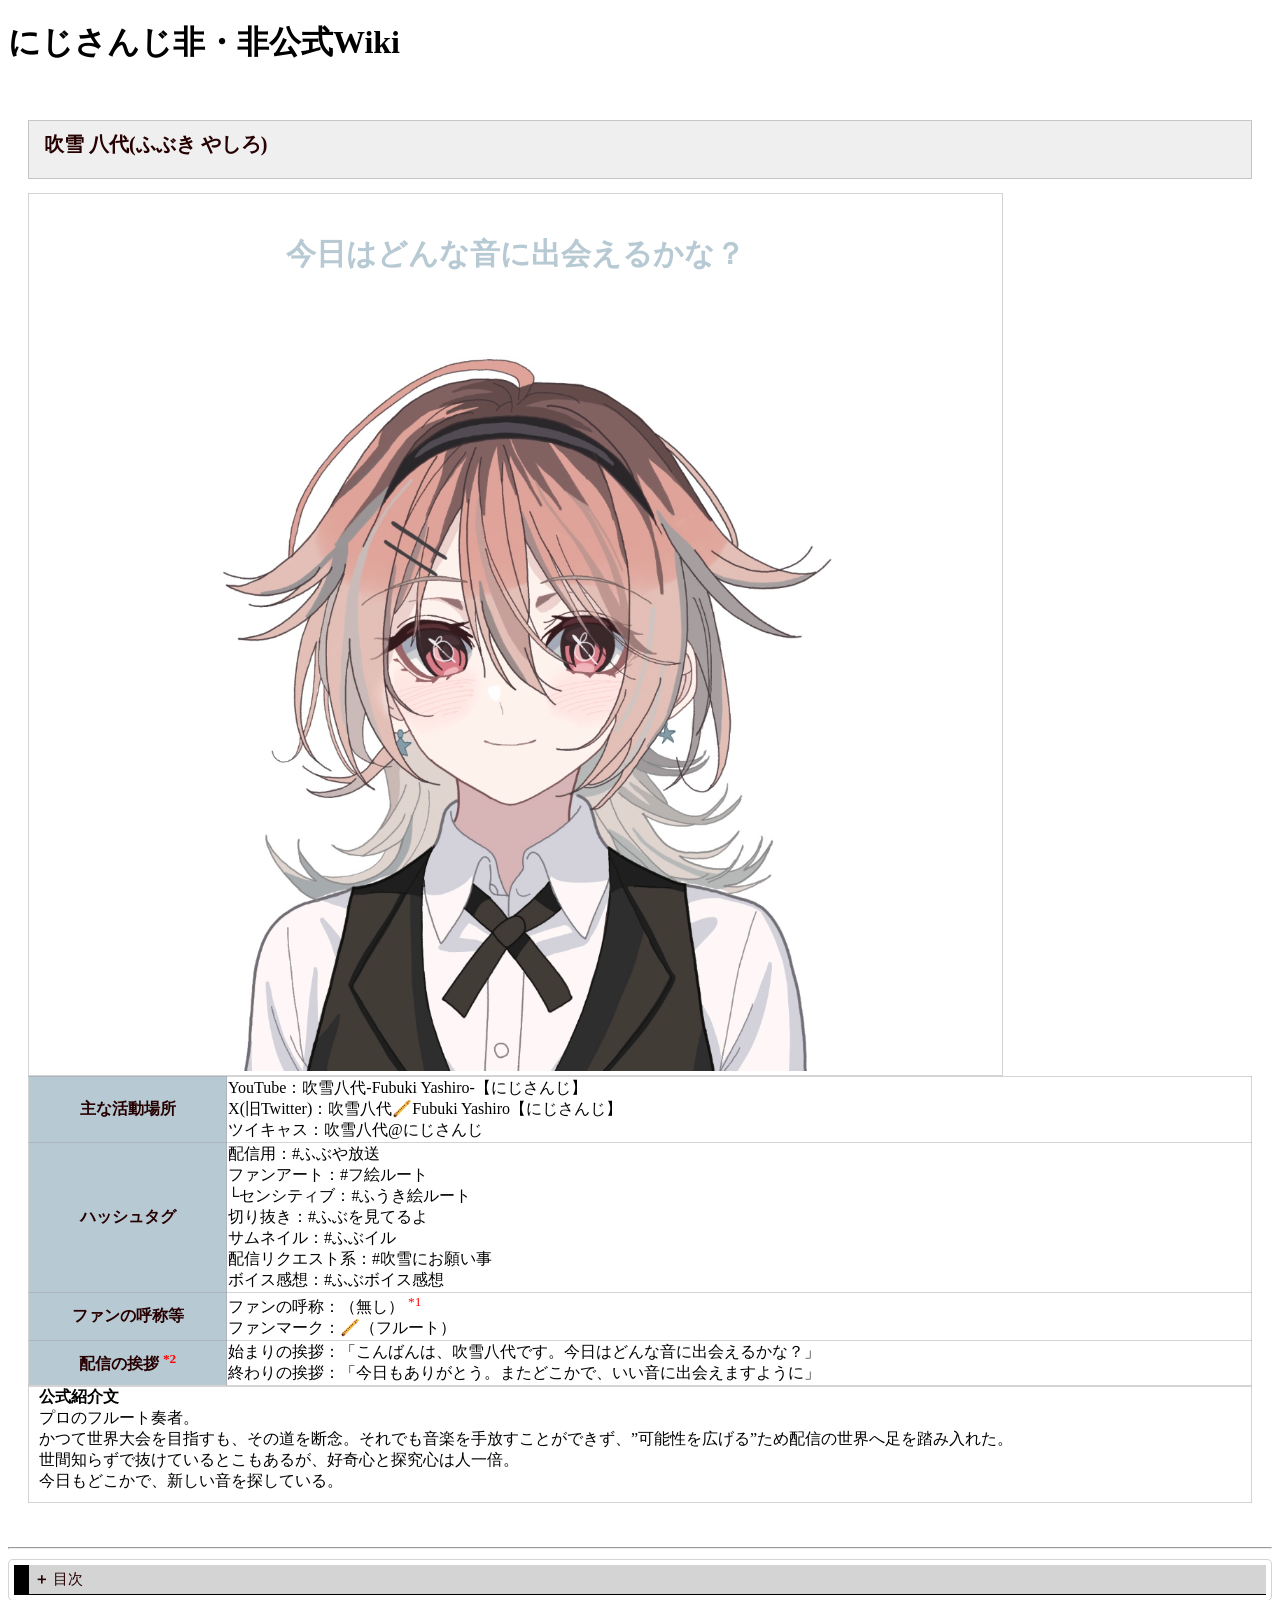
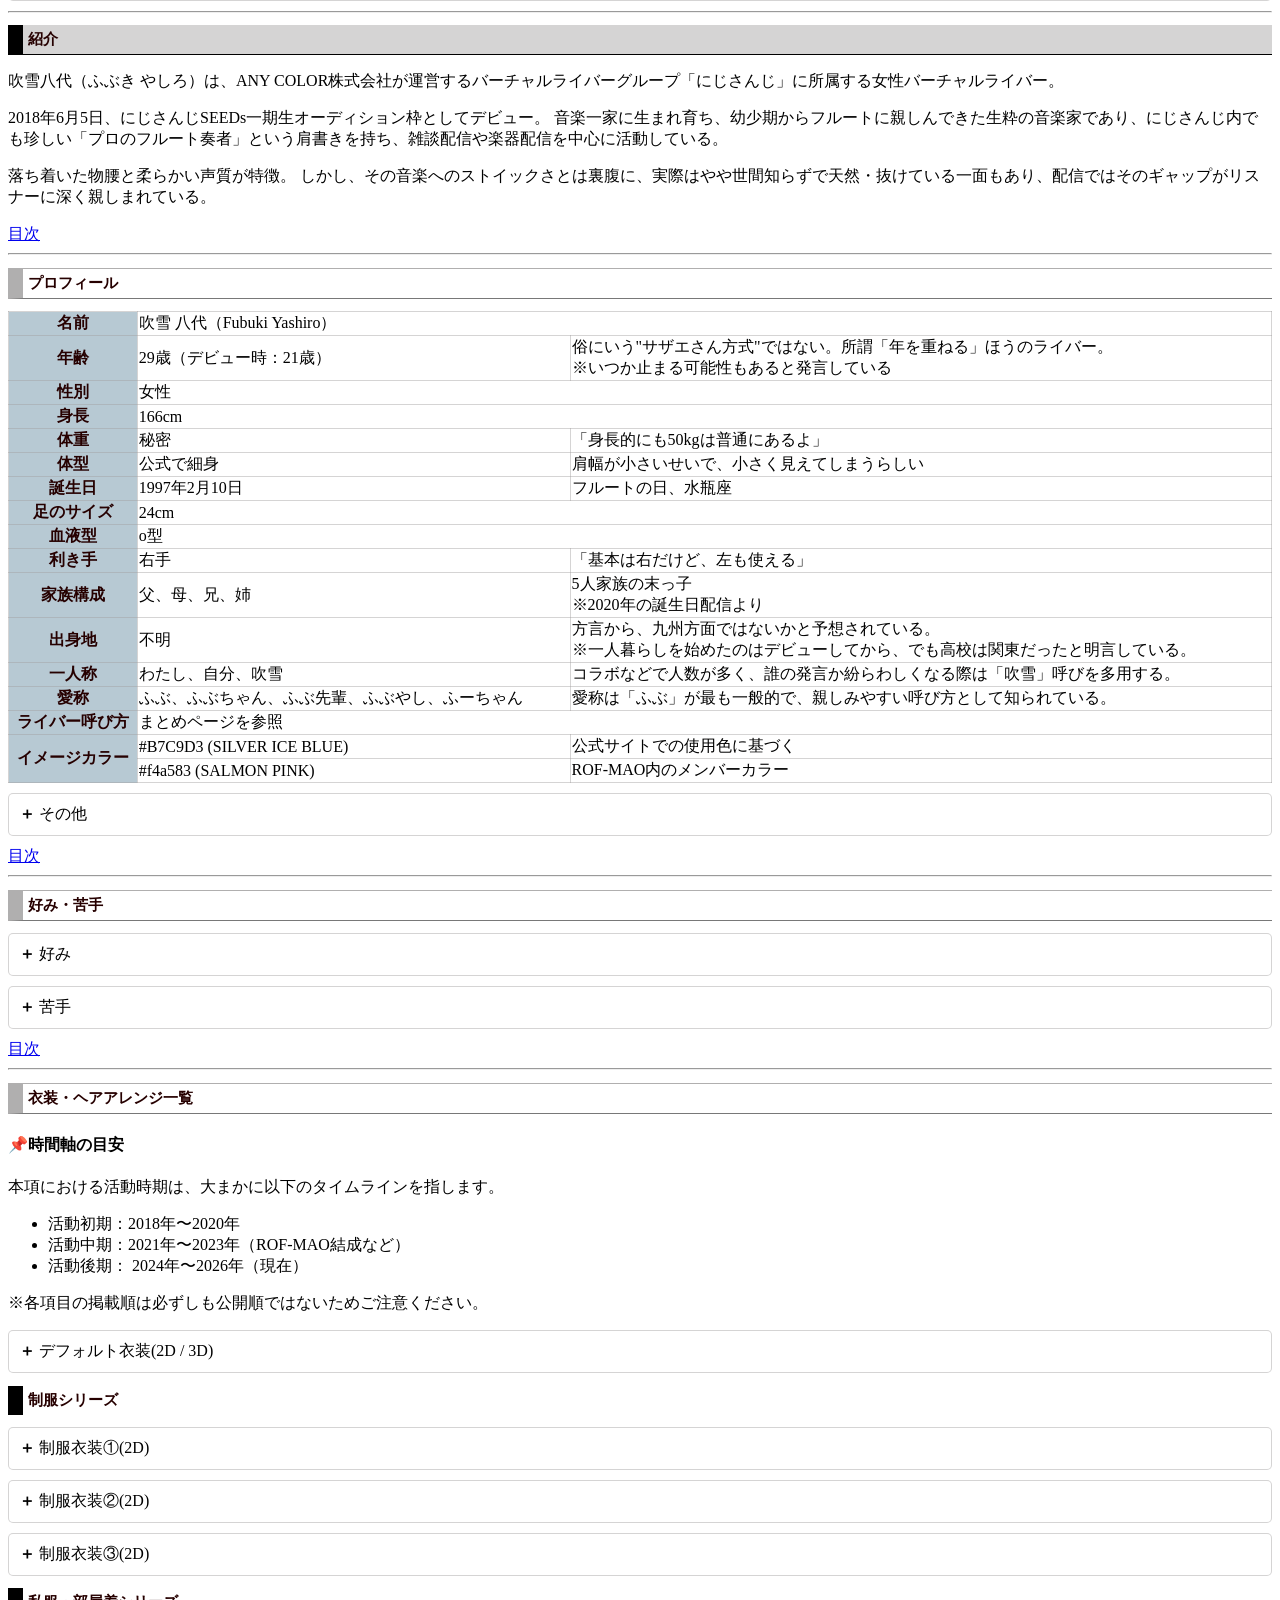
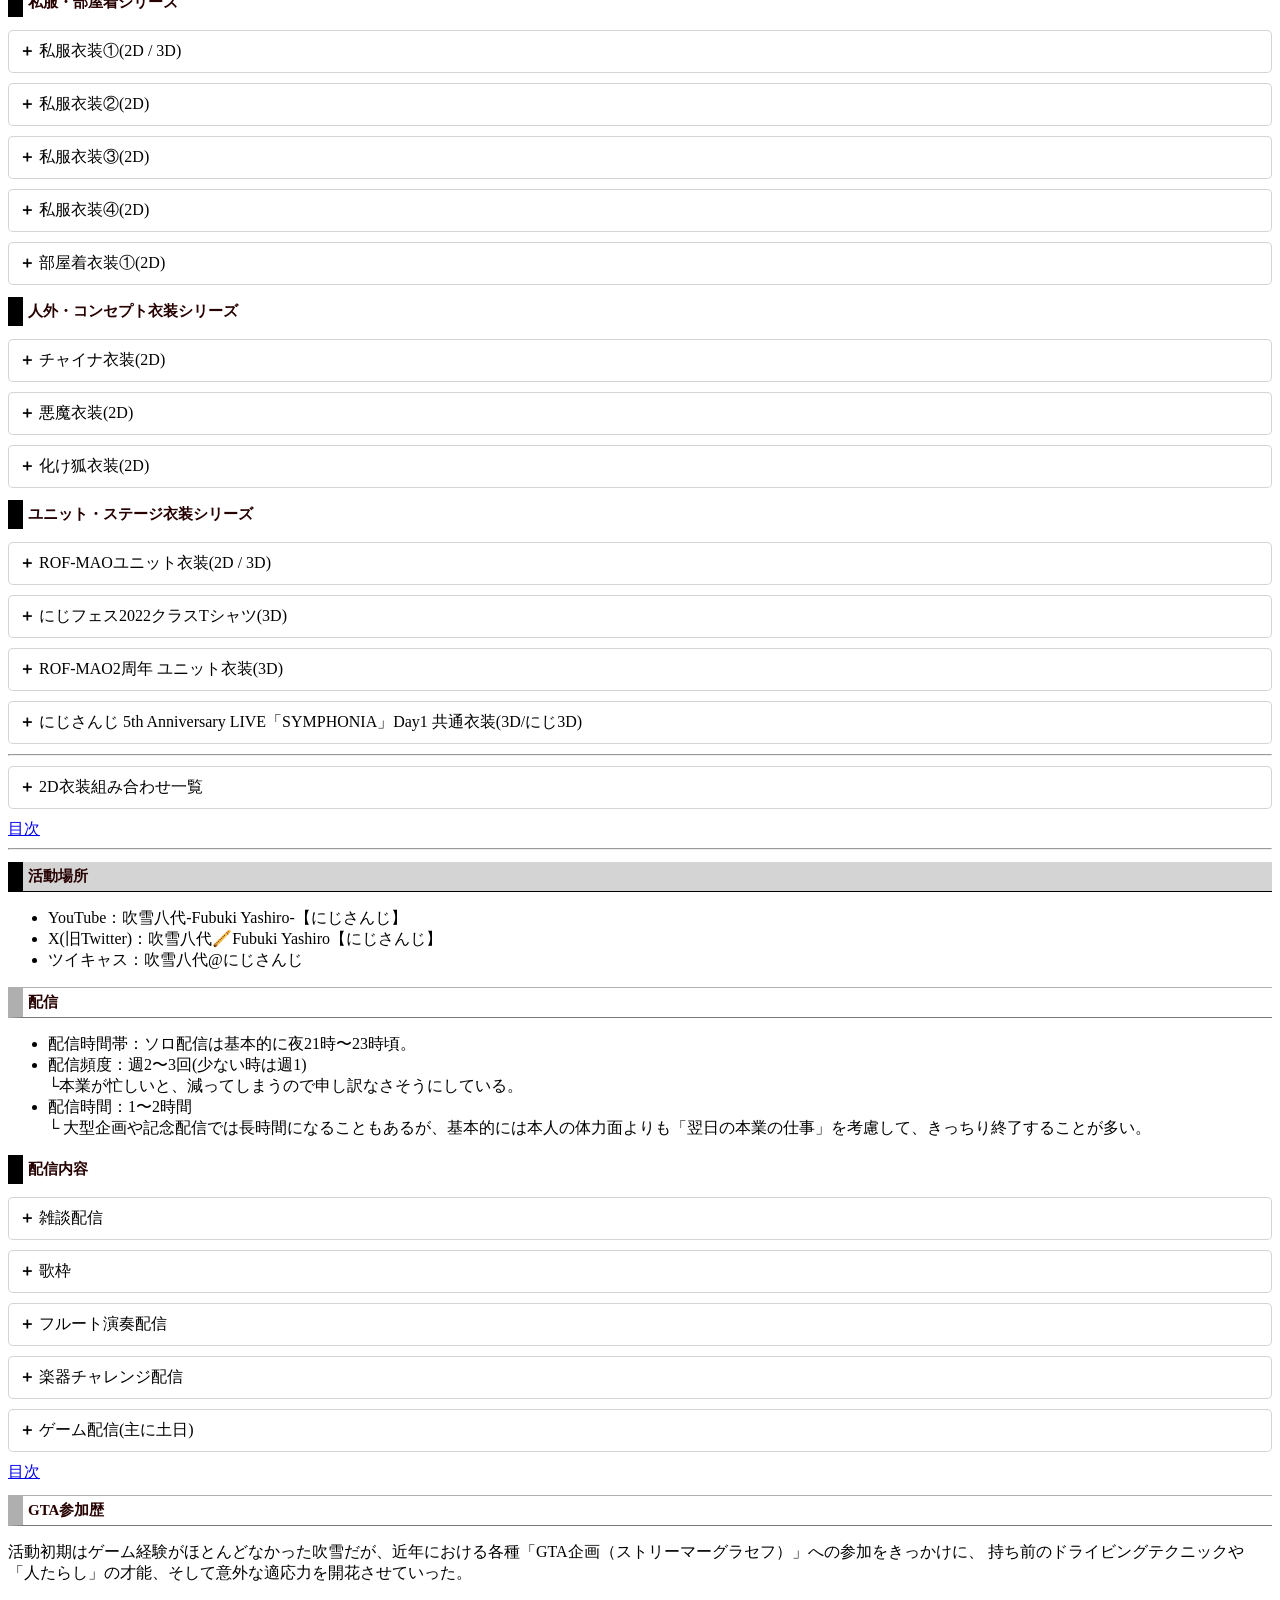
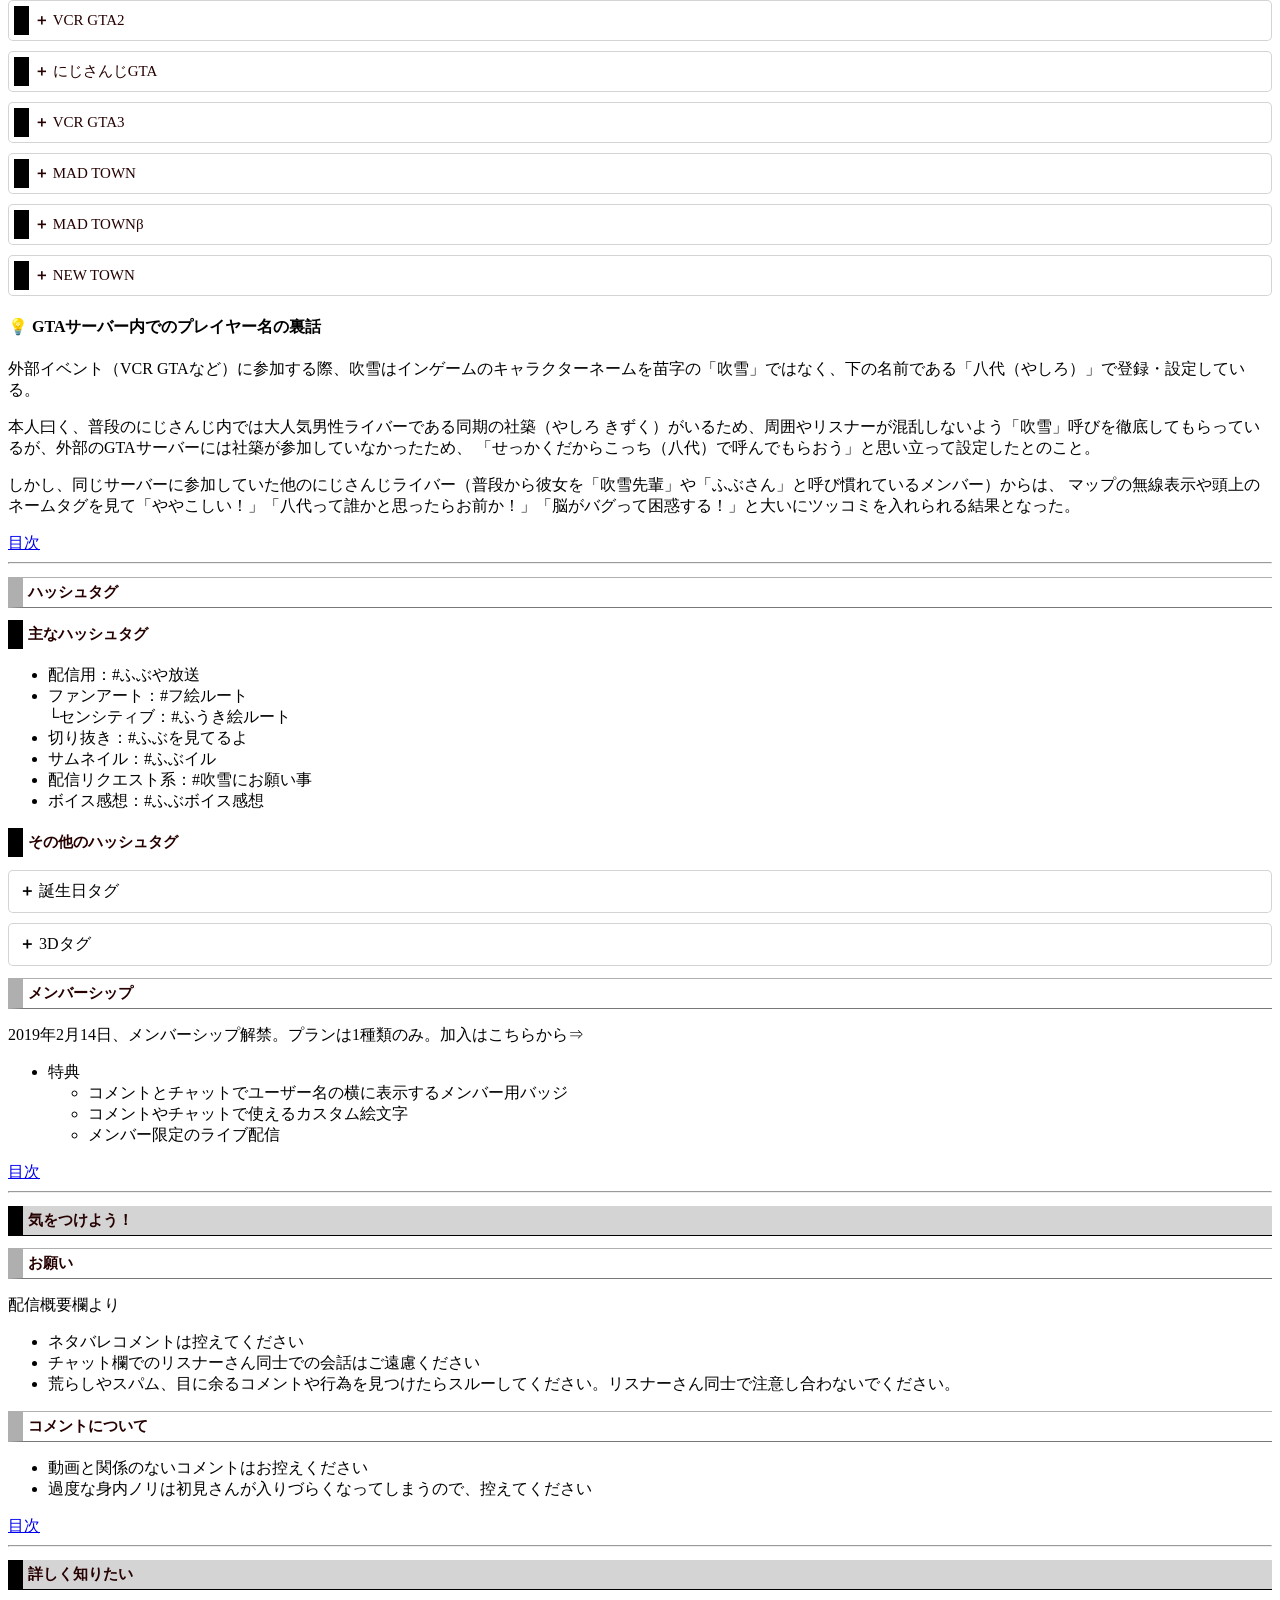
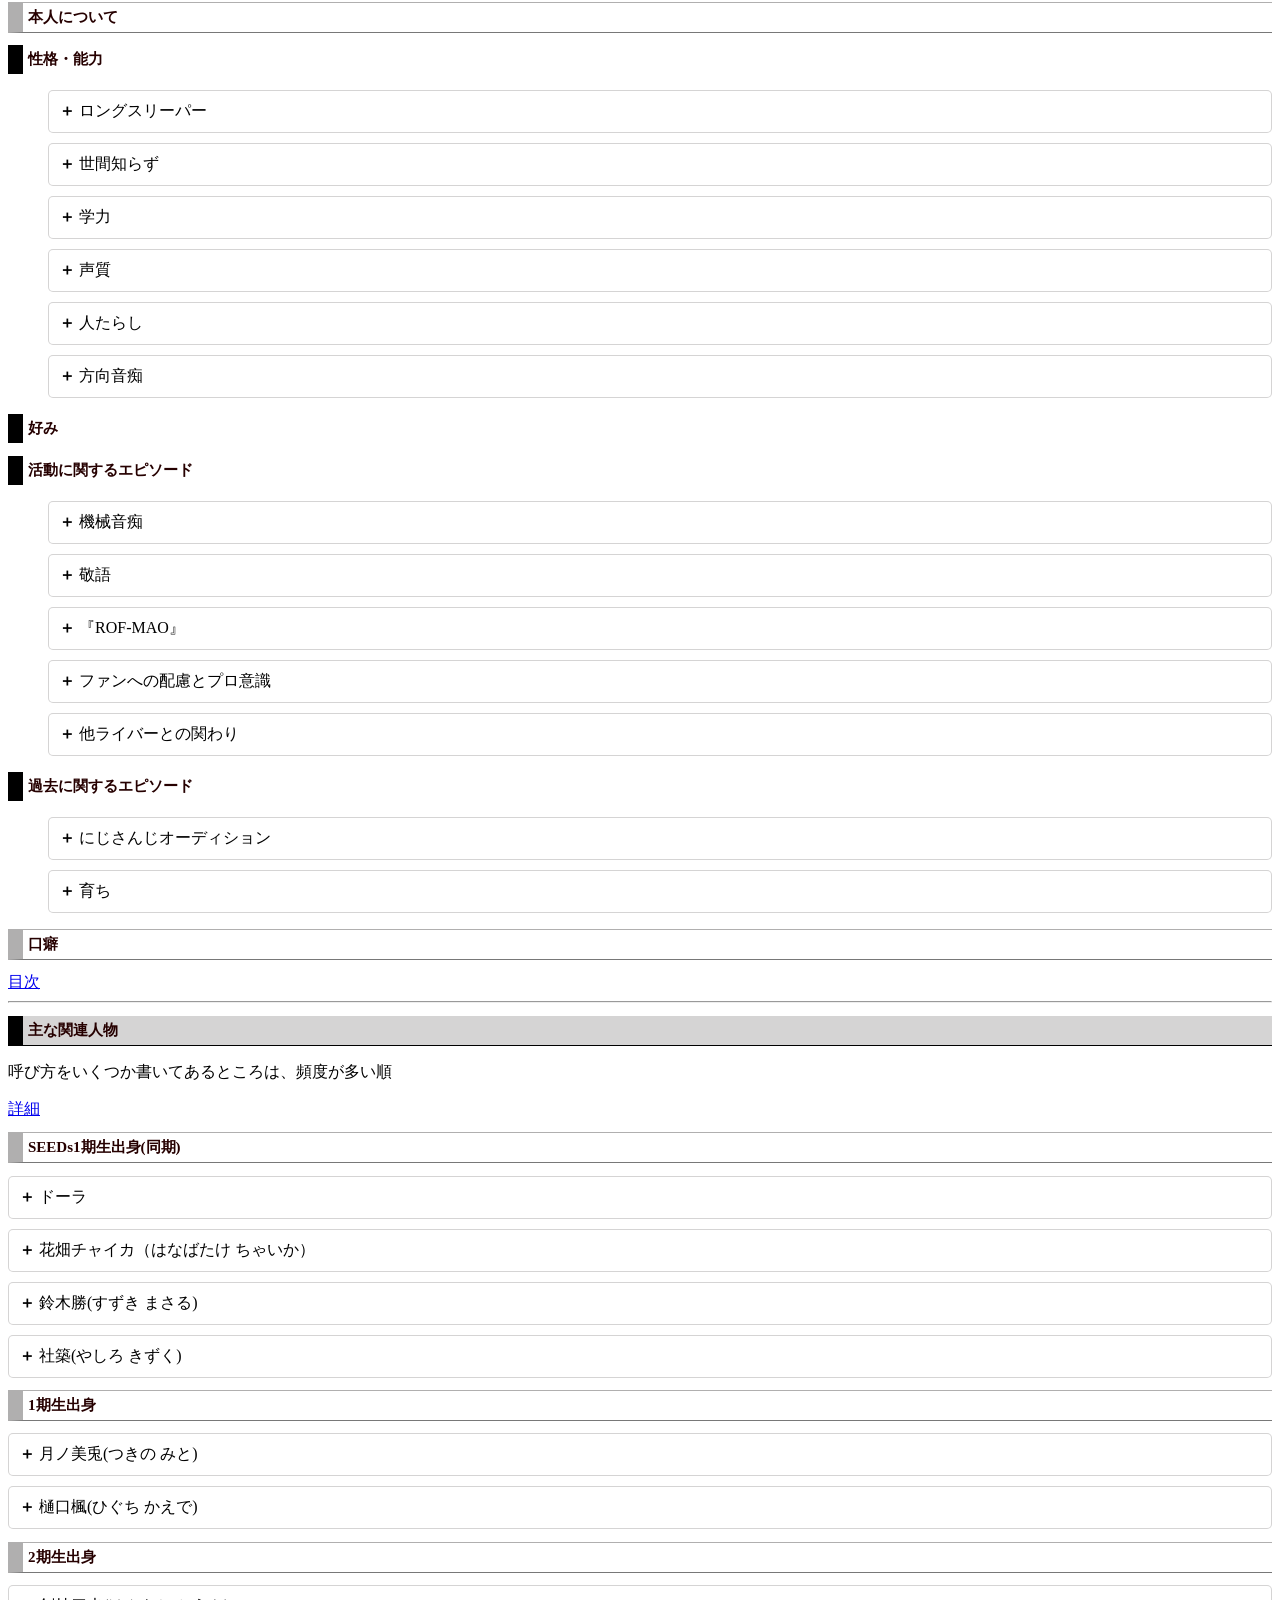
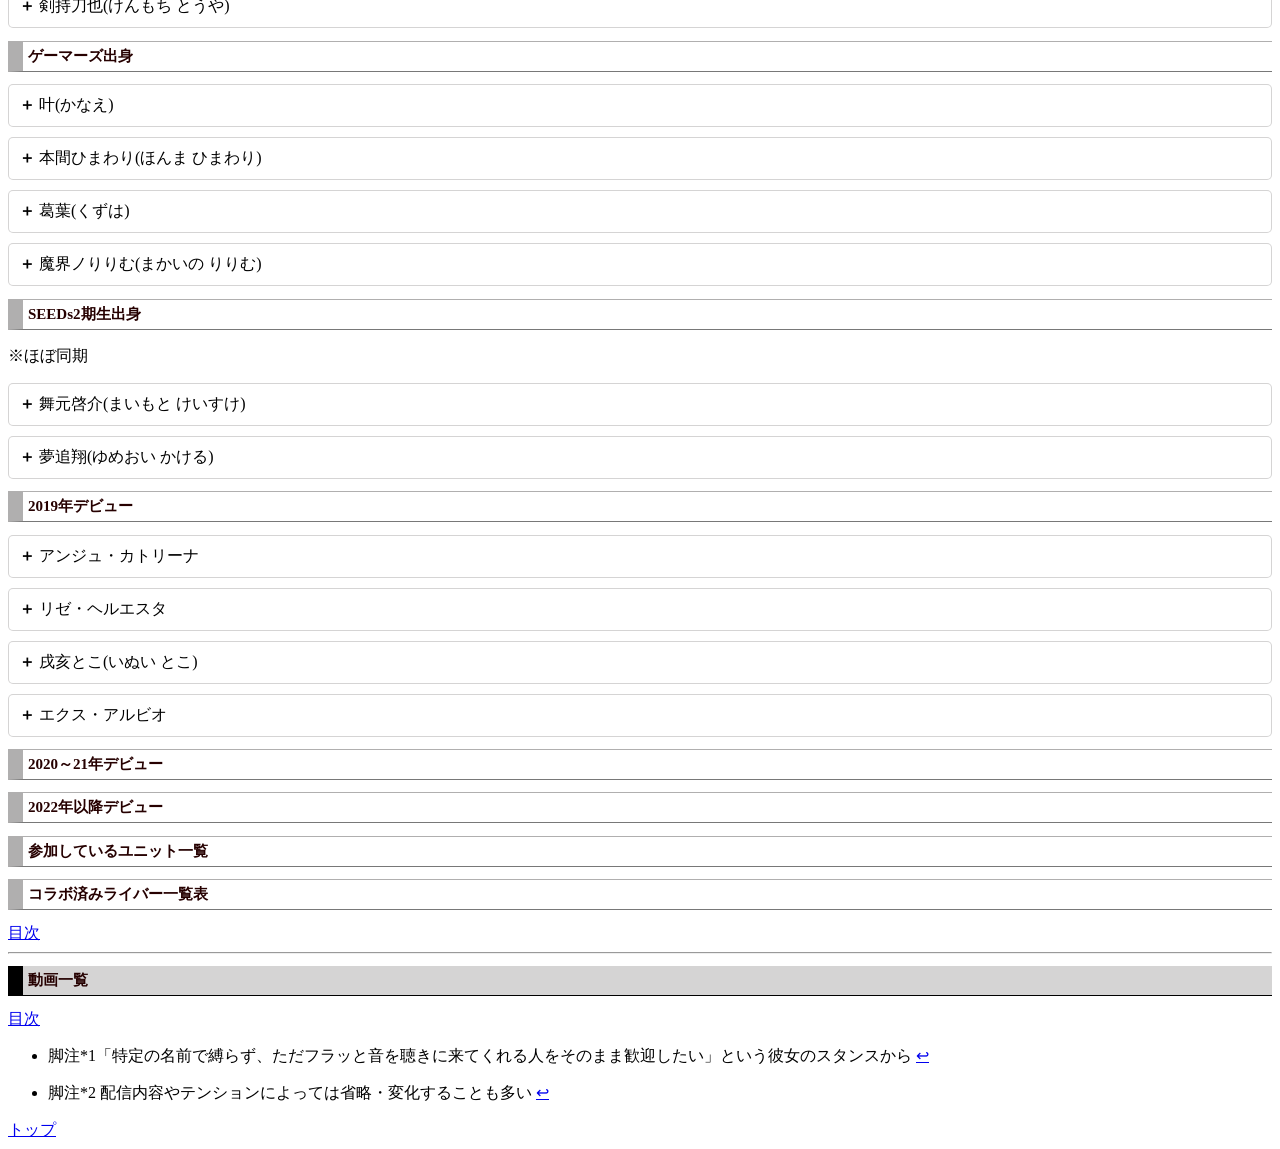
==== index.html @ 1387dc57 "Add files via upload" ====
<!DOCTYPE html>
<html lang="ja">
    <head>
        <meta charset="UTF-8">
        <meta name="viewport" content="width=device-width, initial-scale=1">

        <link rel="stylesheet" type="text/css" href="fubuki.css">

        <link href="https://cdnjs.cloudflare.com/ajax/libs/lightbox2/2.11.3/css/lightbox.min.css" rel="stylesheet">
        <script src="https://cdnjs.cloudflare.com/ajax/libs/lightbox2/2.11.3/js/lightbox.min.js"></script>


        <title>吹雪八代（ふぶきやしろ）-にじさんじ非・非公式Wiki</title>
    
    </head>
    
    <body>

        <div class="header">
            <h1>にじさんじ非・非公式Wiki</h1>
        </div>

    <div class="profile-block">

        <h1 class="laiba-mei">吹雪 八代(ふぶき やしろ)</h1>

    <div class="serifu-block">

        <h3 class="serifu">今日はどんな音に出会えるかな？</h3>
        
        <div class="fubukikao">
            <img src="fubuki.kao.png" alt="吹雪の顔" width="70%">
        </div>

    </div>

        <table class="profile-table">
            <tr>
                <th>主な活動場所</th>
                <td>YouTube：吹雪八代-Fubuki Yashiro-【にじさんじ】
                <br>X(旧Twitter)：吹雪八代🪈Fubuki Yashiro【にじさんじ】
                <br>ツイキャス：吹雪八代@にじさんじ</td>
            </tr>
            <tr>
                <th>ハッシュタグ</th>
                <td>配信用：#ふぶや放送
                    <br>ファンアート：#フ絵ルート
                    <br>└センシティブ：#ふうき絵ルート
                    <br>切り抜き：#ふぶを見てるよ
                    <br>サムネイル：#ふぶイル
                    <br>配信リクエスト系：#吹雪にお願い事
                    <br>ボイス感想：#ふぶボイス感想
                </td>
            </tr>
            <tr>
                <th>ファンの呼称等</th>
                <td>ファンの呼称：（無し）
                    <sup class="footnote" id="fre1">
                        *1
                        <span class="popup">
                            配信内容やテンションによっては省略・変化することも多い
                            <br>
                            <span class="popup-link">
                                <a href="#note1">脚注*1</a>
                            </span>
                        </span>
                    </sup>
                
                    <br>ファンマーク：🪈（フルート）
                </td>
            </tr>
            <tr>
                <th>配信の挨拶 
                     <sup class="footnote" id="fre2">
                        *2
                        <span class="popup">
                            配信内容やテンションによっては省略・変化することも多い
                            <br>
                            <span class="popup-link">
                                <a href="#note2">脚注*2</a>
                            </span>
                        </span>
                    </sup>

                </th>
                <td>始まりの挨拶：「こんばんは、吹雪八代です。今日はどんな音に出会えるかな？」
                <br>終わりの挨拶：「今日もありがとう。またどこかで、いい音に出会えますように」</td>
            </tr>
        </table>
        <p class="syoukai">
            <b>公式紹介文</b>
            <br>プロのフルート奏者。
            <br>かつて世界大会を目指すも、その道を断念。それでも音楽を手放すことができず、”可能性を広げる”ため配信の世界へ足を踏み入れた。
            <br>世間知らずで抜けているとこもあるが、好奇心と探究心は人一倍。
            <br>今日もどこかで、新しい音を探している。
        </p>
    </div>

        <hr>

        <nav>
     
       <details>
        <summary class="title" id="mokuji">目次</summary>

        <ul class="link">
            <li><a href="#title1" >紹介</a></li>

            <ul>
                <li><a href="#titl1" >プロフィール</a></li>
                <li><a href="#titl2" >好み・苦手</a></li>
                <li><a href="#titl3" >衣装・ヘアアレンジ一覧</a></li>
                 <ul>
                    <li><a href="#tit1" >制服シリーズ</a></li>
                    <li><a href="#tit2" >私服・部屋着シリーズ</a></li>
                    <li><a href="#tit3" >人外・コンセプト衣装シリーズ</a></li>
                    <li><a href="#tit4" >ユニット・ステージ衣装シリーズ</a></li>
                 </ul>
             </ul>
            <li><a href="#title2" >活動場所</a></li>
             <ul>
                <li><a href="#titl4" >配信</a></li>
                 <ul>
                    <li><a href="#tit5" >配信内容</a></li>
                 </ul>
                <li><a href="#titl5" >GTA参加歴</a></li>
                 <ul>
                    <li><a href="#tit6" >VCR GTA2</a></li>
                    <li><a href="#tit7" >にじさんじGTA</a></li>
                    <li><a href="#tit8" >VCR GTA3</a></li>
                    <li><a href="#tit9" >MAD TOWN</a></li>
                    <li><a href="#tit10" >MAD TOWNβ</a></li>
                    <li><a href="#tit11" >NEW TOWN</a></li>

                 </ul>
                <li><a href="#titl6" >ハッシュタグ</a></li>
                 <ul>
                    <li><a href="#tit12" >主なハッシュタグ</a></li>
                    <li><a href="#tit13" >その他のハッシュタグ</a></li>

                 </ul>
                <li><a href="#titl7" >メンバーシップ</a></li>
             </ul>
            <li><a href="#title3" >気をつけよう！</a></li>
             <ul>
                <li><a href="#titl8" >お願い</a></li>
                <li><a href="#titl9" >コメントについて</a></li>
             </ul>
            <li><a href="#title4" >詳しく知りたい</a></li>
             <ul>
                <li><a href="#titl10" >本人について</a></li>
                 <ul>
                    <li><a href="#tit14" >性格</a></li>
                    <li><a href="#tit15" >好み</a></li>
                    <li><a href="#tit16" >活動に関するエピソード</a></li>
                    <li><a href="#tit17" >過去に関するエピソード</a></li>
                 </ul>

                <li><a href="#titl11" >口癖</a></li>
             </ul>
            <li><a href="#title5" >主な関連人物</a></li>
                <ul>
                    <li><a href="#titl12" >SEEDs1期生出身(同期)</a></li>
                    <li><a href="#titl13" >1期生出身</a></li>
                    <li><a href="#titl14" >2期生出身</a></li>
                    <li><a href="#titl15" >ゲーマーズ出身</a></li>
                    <li><a href="#titl16" >SEEDs2期生出身</a></li>
                    <li><a href="#titl17" >2019年デビュー</a></li>
                    <li><a href="#titl18" >2020～21年デビュー</a></li>
                    <li><a href="#titl19" >2022年以降デビュー</a></li>
                    <li><a href="#titl20" >参加しているユニット一覧</a></li>
                    <li><a href="#titl21" >コラボ済みライバー一覧表</a></li>
                </ul>

            <li><a href="#title6" >動画一覧</a></li>

        </ul>
        </details>
        </nav>
        
        <hr>

        <div id="title1"></div>
        <h2 class="title">紹介</h2>

        <p>吹雪八代（ふぶき やしろ）は、ANY COLOR株式会社が運営するバーチャルライバーグループ「にじさんじ」に所属する女性バーチャルライバー。</p>
            
            <p>2018年6月5日、にじさんじSEEDs一期生オーディション枠としてデビュー。
            音楽一家に生まれ育ち、幼少期からフルートに親しんできた生粋の音楽家であり、にじさんじ内でも珍しい「プロのフルート奏者」という肩書きを持ち、雑談配信や楽器配信を中心に活動している。

        <p>落ち着いた物腰と柔らかい声質が特徴。
            しかし、その音楽へのストイックさとは裏腹に、実際はやや世間知らずで天然・抜けている一面もあり、配信ではそのギャップがリスナーに深く親しまれている。
        </p>

        <a href="#mokuji">目次</a>

        <hr>

        <div id="titl1"></div><div href="#2"></div>
        <h2 class="titl">プロフィール</h2>

        <table class="profile-table" border="1">

                <th>名前</th>
                <td colspan="2">吹雪 八代（Fubuki Yashiro）</td>
            </tr>
            <tr>
                <th>年齢</th>
                <td>29歳（デビュー時：21歳）</td>
                <td>俗にいう"サザエさん方式"ではない。所謂「年を重ねる」ほうのライバー。
                    <br>※いつか止まる可能性もあると発言している</td>
            </tr>
            <tr>
                <th>性別</th>
                <td colspan="2">女性</td>
            </tr>
            <tr>
                <th>身長</th>
                <td colspan="2">166cm</td>
            </tr>
            <tr>
                <th>体重</th>
                <td>秘密</td>
                <td>「身長的にも50kgは普通にあるよ」</td>
            </tr>
            <tr>
                <th>体型</th>
                <td>公式で細身</td>
                <td>肩幅が小さいせいで、小さく見えてしまうらしい</td>
            </tr>
            <tr>
                <th>誕生日</th>
                <td>1997年2月10日</td>
                <td>フルートの日、水瓶座</td>
            </tr>
            <tr>
                <th>足のサイズ</th>
                <td colspan="2">24cm</td>
            </tr>
            <tr>
                <th>血液型</th>
                <td colspan="2">o型</td>
            </tr>
            <tr>
                <th>利き手</th>
                <td>右手</td>
                <td>「基本は右だけど、左も使える」</td>
            </tr>
            <tr>
                <th>家族構成</th>
                <td>父、母、兄、姉</td>
                <td>5人家族の末っ子
                    <br>※2020年の誕生日配信より
                </td>
            </tr>
            <tr>
                <th>出身地</th>
                <td>不明</td>
                <td>方言から、九州方面ではないかと予想されている。
                    <br>※一人暮らしを始めたのはデビューしてから、でも高校は関東だったと明言している。
                </td>
            </tr>
            <tr>
                <th>一人称</th>
                <td>わたし、自分、吹雪</td>
                <td>コラボなどで人数が多く、誰の発言か紛らわしくなる際は「吹雪」呼びを多用する。
                </td>
            </tr>
            <tr>
                <th>愛称</th>
                <td>ふぶ、ふぶちゃん、ふぶ先輩、ふぶやし、ふーちゃん</td>
                <td>愛称は「ふぶ」が最も一般的で、親しみやすい呼び方として知られている。
                </td>
            </tr>
             <tr>
                <th>ライバー呼び方</th>
                <td colspan="2">まとめページを参照</td>
            </tr>
            <tr>
                <th rowspan="2">イメージカラー</th>
                <td>#B7C9D3 (SILVER ICE BLUE)</td>
                <td>公式サイトでの使用色に基づく</td>
             </tr>

                <td>#f4a583 (SALMON PINK)</td>
                <td>ROF-MAO内のメンバーカラー</td>
            </tr>
        </table>


        <details>
            <summary>その他</summary>

        <table class="profile-table"border="1">
             <tr>
                <th>趣味</th>
                <td colspan="2">楽器演奏、睡眠、作曲、読書</td>
             </tr>
             <tr>
                <th>特技</th>
                <td colspan="2">耳コピ即興演奏、長時間睡眠、英会話</td>
             </tr>
             <tr>
                <th>資格</th>
                <td>英検1級、漢検2級、数検2級</td>
                <td>「TOEICの点数、忘れちゃったw」</td>
             </tr>
             <tr>
                <th>弾ける楽器</th>
                <td>フルート、ピアノ、ハーモニカ、バイオリン、リコーダー、ドラム</td>
                <td>「大概の楽器は試したことあるよ」</td>
             </tr>
            <tr>
                <th>MBTI診断</th>
                <td>ENFJ-T (主人公）</td>
                <td>「なんかカッコいいね、主人公って」</td>
            </tr>
            <tr>
                <th>Love Type 16</th>
                <td>FCPE-N-I (自立系 忠犬ハチ公）</td>
                <td>「ワンちゃん！？ワンちゃんなんだ、わたしって...</td>
            </tr>
        </table>

        </details>
        <a href="#mokuji">目次</a>

        <hr>

        <div id="titl2"></div>
        <h2 class="titl">好み・苦手</h2>
        
        <details>
            <summary>好み</summary>

        <table class="profile-table"border="1">
            <tr>
                <th>色</th>
                <td>青緑系、エメラルドグリーン</td>
                <td>「淡い色は何でも好きかも」</td>
            </tr>
            <tr>
                <th>音楽</th>
                <td>K-POP、J-POP、邦ロック、邦楽、ボーカロイド など
                    <br>歌うのも好き</td>
                <td>「音楽は幅広いジャンルが好き」</td>
            </tr>
            <tr>
                <th>ゲーム</th>
                <td colspan="2">アソビ大全、テトリス、ぷよぷよなど</td>
            </tr>
            <tr>
                <th>アニメ</th>
                <td colspan="2">ONE PIECE</td>
            </tr>
            <tr>
                <th>漫画</th>
                <td>ジャンプ漫画全般、名探偵コナン</td>
                <td>「大概は薦められたら、何でも読むよ～」</td>
            </tr>
            <tr>
                <th>映画</th>
                <td colspan="2">Harry Potterシリーズ、名探偵コナン、ディズニー作品</td>
            </tr>
            <tr>
                <th>食べ物</th>
                <td colspan="2">和食</td>
            </tr>
            <tr>
                <th>飲み物</th>
                <td colspan="2">珈琲、紅茶、水、日本酒、ワイン</td>
            </tr>
            <tr>
                <th>もの</th>
                <td colspan="2">楽器、本、ジェットコースター、可愛いもの</td>
            </tr>
            <tr>
                <th>動物</th>
                <td colspan="2">ヤギ、犬、猫</td>
            </tr>
            <tr>
                <th>キャラクター</th>
                <td>リーマス・ルーピン（HarryPotter)、ブルマ（ドラゴンボール）、ポムポムプリン（サンリオ）</td>
                <td>好きなキャラに傾向はあまりないらしい</td>
            </tr>
        </table>

        </details>
        
        <details>
            <summary>苦手</summary>

        <table class="profile-table" border="1">
            <tr>
                <th>苦手な食べ物</th>
                <td>赤飯</td>
                <td>「ちょっとね...豆がさ...」</td>
            </tr>
             <tr>
                <th>苦手な飲み物</th>
                <td colspan="2">炭酸飲料</td>
            </tr>
            <tr>
                <th>苦手なもの</th>
                <td>狭いところ、ジャンプスケア</td>
                <td>「心臓に悪いからやめて」</td>
            </tr>
        </table>
        
        </details>

        <a href="#mokuji">目次</a>

        <hr>

        <div id="titl3"></div>
        <h2 class="titl">衣装・ヘアアレンジ一覧</h2>
        
        <h4>📌時間軸の目安</h4>
        
        <p>本項における活動時期は、大まかに以下のタイムラインを指します。</p>

        <ul>
            <li>活動初期：2018年〜2020年</li>
            <li>活動中期：2021年〜2023年（ROF-MAO結成など）</li>
            <li>活動後期： 2024年〜2026年（現在）</li>
        </ul>
        
        <p>※各項目の掲載順は必ずしも公開順ではないためご注意ください。</p>
        
        <details>
            <summary>デフォルト衣装(2D / 3D)</summary>
            
            <p>お披露目：2018/06/05（デビュー時）</p>
                    <a href="deforuto1.png" data-lightbox="fubuki">
                        <img src="deforuto1.png" class="thumb">
                    </a>
                    <p>白のYシャツ、黒のベスト、黒のリボンタイ、黒のスラックス、黒のショートブーツ。
                        <br>髪型：【1. デフォルトウルフヘア（カチューシャ・ピン付き）】
                        <br>オプション：赤茶色ベルトの腕時計、水色の星型ピアス   
                    </p>
        </details>
        
        <div id="tit1"></div>
        <h2 class="tit">制服シリーズ</h2>

        <details>
            <summary>制服衣装①(2D)</summary>
            
            <p>お披露目：活動初期</p>
                    <a href="seihuku1.png" data-lightbox="fubuki">
                        <img src="seihuku1.png" class="thumb">
                    </a>
                    <a href="seihuku1megane.png" data-lightbox="fubuki">
                        <img src="seihuku1megane.png" class="thumb">
                    </a>
                    <a href="seihuku1sabun.png" data-lightbox="fubuki">
                        <img src="seihuku1sabun.png" class="thumb">
                    </a>
                    <h4>最初の制服衣装</h4>
                    <p>黒のシャツ、淡い水色のループタイ、ライトグレーのVネックセーター(着脱可)、赤みのあるベージュのジャケット(着脱可)、
                        黒のプリーツスカート、黒のハイソックス、ブラウンのローファー。
                        <br>髪型：【2. ナチュラル前髪分け】
                        <br>オプション：水色のドロップ型ピアス、黒縁メガネ(着脱可)、水色のマフラー(着脱可)。
                    </p>
        </details>

         <details>
            <summary>制服衣装②(2D)</summary>
            
            <p>お披露目：活動中期</p>
                    <a href="seihuku2.png" data-lightbox="fubuki">
                        <img src="seihuku2.png" class="thumb">
                    </a>
                    <a href="seihuku2gantai.png" data-lightbox="fubuki">
                        <img src="seihuku2gantai.png" class="thumb">
                    </a>
                    <h4>歌ってみた動画からの逆輸入衣装</h4>
                    <p>ダークグレーのセーラー服、金色がかった黄色）の大きなスカーフリボン
                        <br>髪型：【2. ナチュラル前髪分け】
                        <br>オプション：水色のドロップ型ピアス、太めの黒いレザーチョーカー、左目に細い紐で固定された黒い医療用風の眼帯(着脱可)
                    </p>
         </details>

         <details>
            <summary>制服衣装③(2D)</summary>
            
            <p>お披露目：活動中期</p>
                    <a href="seihuku3.png" data-lightbox="fubuki">
                        <img src="seihuku3.png" class="thumb">
                    </a>
                
                    <h4>制服シリーズ第三弾</h4>
                    <p> 白のYシャツ（着崩しスタイル）、イエローのネクタイ、オレンジがかったブラウン色のパーカー、
                        制服①から共通する黒のプリーツスカート、黒のハイソックス、ブラウンのローファー。
                        <br>髪型：【1の後ろ髪、2. ナチュラル前髪分け】
                        <br>オプション：水色のドロップ型ピアス、制服②と同じ太めの黒いレザーチョーカー
                    </p>
         </details>

         <div id="tit2"></div>
        <h2 class="tit">私服・部屋着シリーズ</h2>

       <details>
            <summary>私服衣装①(2D / 3D)</summary>
            
            <p>お披露目：活動初期</p>
                    <a href="shihuku1.png" data-lightbox="fubuki">
                        <img src="shihuku1.png" class="thumb">
                    </a>
                    <a href="shihuku1megane.png" data-lightbox="fubuki">
                        <img src="shihuku1megane.png" class="thumb">
                    </a>

                    <h4>初の本格的な私服衣装</h4>
                    <p>グレーのオフショルダーニット、ダークグレーのタイトなハイネックインナー、黒のスラックス、黒のショートブーツ。
                        <br>髪型：【1. デフォルトウルフヘア（カチューシャ・ピン付き）】
                        <br>オプション：赤茶色ベルトの腕時計、水色の星型ピアス、黒縁メガネ(着脱可)
                    </p>
        </details>

        <details>
            <summary>私服衣装②(2D)</summary>
            
            <p>お披露目：活動中期</p>
                    <a href="shihuku2.png" data-lightbox="fubuki">
                        <img src="shihuku2.png" class="thumb">
                    </a>
                  
                    <p>ミントブルーのタートルネックニット。
                        <br>髪型：【2. ナチュラル前髪分け】
                        <br>オプション：水色のドロップ型ピアス、黒縁メガネ(着脱可)
                    </p>
        </details>
        
        <details>
            <summary>私服衣装③(2D)</summary>
            
            <p>お披露目：活動中期</p>
                    <a href="shihuku3.png" data-lightbox="fubuki">
                        <img src="shihuku3.png" class="thumb">
                    </a>
                    <a href="shihuku3sabun.png" data-lightbox="fubuki">
                        <img src="shihuku3sabun.png" class="thumb">
                    </a>
                
                    <h4>コンクールなどでも着る</h4>
                    <p>ダークチャコールのミディ丈ワンピース、ボルドーの細いリボンタイ(着脱可)、黒のストッキング、アンティークゴールドの金具とリボンがあしらわれたヒールのある黒のショートブーツ。
                        <br>髪型：【3. 前髪編み込み】
                        <br>オプション：エメラルドグリーン菱形宝石があしらわれたブローチ、ウエストの左側に金色の細いチェーン、赤のタッセルがついたキークリップ装飾、水色のドロップ型ピアス
                    </p>
        </details>

        <details>
            <summary>私服衣装④(2D)</summary>
            
            <p>お披露目：活動後期</p>
                    <a href="shihuku4.png" data-lightbox="fubuki">
                        <img src="shihuku4.png" class="thumb">
                    </a>
                
                    <h4>フェミニンな衣装</h4>
                    <p>白を基調とし、襟元や肩口にフリルがあしらわれたフェミニンなシフォンブラウス、チャコールのベアトップを重ね着。
                        <br>髪型：【4. 三つ編みサイドおさげ】
                        <br>オプション：水色のドロップ型ピアス
                    </p>
        </details>

        <details>
            <summary>部屋着衣装①(2D)</summary>
            
            <p>お披露目：活動中期</p>
                    <a href="heyagi1.png" data-lightbox="fubuki">
                        <img src="heyagi1.png" class="thumb">
                    </a>
                
                    <h4>ダル着</h4>
                    <p>ダークグレーのスウェット生地に、イエローオレンジの差し色が映える、大きめサイズのフード付きプルオーバーパーカー。 
                        <br>髪型：【6. サイドポニーテール】
                        <br>オプション：水色のドロップ型ピアス
                    </p>
        </details>

        <div id="tit3"></div>
        <h2 class="tit">人外・コンセプト衣装シリーズ</h2>

        <details>
            <summary>チャイナ衣装(2D)</summary>
            
            <p>お披露目：活動中期</p>
                    <a href="chaina1.png" data-lightbox="fubuki">
                        <img src="chaina1.png" class="thumb">
                    </a>
                
                    <h4>チャイナモチーフ衣装</h4>
                    <p>朱赤と黒のツートンカラーでノースリーブのチャイナドレス、赤のタッセルが付いたゴールドの中華結びボタンの装飾、
                        ゴールドの龍と波の刺繍がふんだんにあしらわれた朱赤の飾り上着(着脱可) 
                        <br>髪型：【5. シニヨン（お団子）＋ロングツインおさげ】
                        左右のお団子の根元から朱赤の長いタッセル髪飾りが垂れ下がっている。
                        <br>オプション：指先が出るタイトな黒のレザーハーフグローブ、赤のタッセルの耳飾り、黒い極細コードチェーンがついた丸型のモノクル(着脱可)
                    </p>
        </details>

         <details>
            <summary>悪魔衣装(2D)</summary>
            
            <p>お披露目：活動中期</p>
                    <a href="akuma1.png" data-lightbox="fubuki">
                        <img src="akuma1.png" class="thumb">
                    </a>
                
                    <h4>十字架を背負う悪魔衣装</h4>
                    <p>白のハイネックカットソー、太い黒のレザーベルトが大きなバツ印を描くようにクロスしている。
                        <br>漆黒で羊風の大きく湾曲した悪魔の角、骨組みのハッキリとしたシャープで巨大な悪魔の翼。
                        <br>髪型：【2. ナチュラル前髪分け】
                        <br>オプション：黒い紐に通された黒の十字架ペンダント、シャープな黒い十字架のスタッドピアス
                    </p>
        </details>

        <details>
            <summary>化け狐衣装(2D)</summary>
            
            <p>お披露目：活動中期</p>
                    <a href="kitsune1.png" data-lightbox="fubuki">
                        <img src="kitsune1.png" class="thumb">
                    </a>
                
                    <h4>Live2Dの技術によってピコピコと動く耳</h4>
                    <p>白の着物、赤色の伊達襟
                        <br>髪色と同じ色の狐の耳と大きな狐の尻尾。
                        <br>髪型：【1. デフォルトウルフヘア（カチューシャなし・ピン付き）】
                        <br>オプション：長方形の平たい板状の赤と白のグラデーションが美しい和風スクエア型ピアス
                    </p>
        </details>

         <div id="tit4"></div>
        <h2 class="tit">ユニット・ステージ衣装シリーズ</h2>

        <details>
            <summary>ROF-MAOユニット衣装(2D / 3D)</summary>
            
            <p>お披露目：2022/06/09（ろふまお塾生配信より）</p>
                    <a href="rfmo1.png" data-lightbox="fubuki">
                        <img src="rfmo1.png" class="thumb">
                    </a>
                    <a href="rfmo2.png" data-lightbox="fubuki">
                        <img src="rfmo2.png" class="thumb">
                    </a>

                    <h4>尻の痛みと引き換えにお披露目したROF-MAOの集まり・活動用のスーツ衣装</h4>
                    <p>ライトグレーのワンボタン・テーラードジャケット、黒のワイシャツ、ココアブラウンの4つボタンベスト、
                        ピンク色の大きなリボンタイ、黒のスラックス、黒のレザー革靴
                        <br>髪型：【3. 前髪編み込み（おでこ出し）】
                       <br>オプション：左胸にシルバーのブローチピン、右肩から胸元左腰にかけて交差する美しいシルバーの細身な三連チェーンアクセサリー、
                        シンプルな細身の黒チョーカー、黒のレザーグローブ、赤茶色ベルトの腕時計、水色のドロップ型ピアス
                    </p>
        </details>

        <details>
            <summary>にじフェス2022クラスTシャツ(3D)</summary>
            
            <p>お披露目：2022/10/02</p>
                    <a href="" data-lightbox="fubuki">
                        <img src="" class="thumb">
                    </a>
                
                    <h4>にじフェス2022ビジュアルのクラスTシャツ衣装</h4>
                    <p>メインステージ出演メンバーが着用した。吹雪のTシャツカラーはオレンジ。
                        <br>髪型：【1. デフォルトウルフヘア（カチューシャ・ピン付き）】
                       <br>☆初公開：出張!ろふまお塾～フェスだしいっちょやりますかSP～/にじフェス2022 Day2
                    </p>
        </details>

        <details>
            <summary>ROF-MAO2周年 ユニット衣装(3D)</summary>
            
            <p>お披露目：2023/10/23 2Dキービジュ公開、2024/4/21 3D公開/p>
                    <a href="" data-lightbox="fubuki">
                        <img src="" class="thumb">
                    </a>
                
                    <h4>ROF-MAO2周年 ユニット衣装</h4>
                    <p>
                        <br>髪型：【2. ナチュラル前髪分け】
                       <br>ROF-MAO/New street, New worldにて3D初披露。
                    </p>
        </details>

        <details>
            <summary>にじさんじ 5th Anniversary LIVE「SYMPHONIA」Day1 共通衣装(3D/にじ3D)</summary>
            
            <p>お披露目：2023/12/23</p>
                    <a href="kyoutuu1.png" data-lightbox="fubuki">
                        <img src="kyoutuu1.png" class="thumb">
                    </a>
                    <a href="kyoutuu2.png" data-lightbox="fubuki">
                        <img src="kyoutuu2.png" class="thumb">
                    </a>

                    <h4>にじさんじ共通衣装</h4>
                    <p>組み合わせは、女子上3のスカート付ジャケット、袖（折り返し部分）、花飾り（葉）、女子下1のロングスカート、ソックス（右足）
                        <br>ポイントカラーはイメージカラーの#B7C9D3 (SILVER ICE BLUE)。2枚目の写真のピンクの部分。
                        <br>髪型：【1. デフォルトウルフヘア（カチューシャ・ピン付き）】
                    </p>
        </details>

        <hr>

        <details>
            <summary>2D衣装組み合わせ一覧</summary>

            <p>互換性がある衣装と髪型の一覧。</p>

            <P>
                ☆...元の組み合わせ
                <br>○...互換性あり
                <br>×...組み合わせ未使用/互換性なし
            </P>
        <table class="compat-table" border="1">
            <thead>
                <tr>
                    <th>衣装＼髪型</th>
                    <th>1.デフォルト前髪</th>
                    <th>1.デフォルトウルフヘア</th>
                    <th>1.カチューシャ付き</th>
                    <th>1.ピン付き</th>
                    <th>2.ナチュラル前髪分け</th>
                    <th>2.短髪</th>
                    <th>3. 前髪編み込み</th>
                    <th>4. 三つ編みサイドおさげ</th>
                    <th>5. シニヨン（お団子）＋ロングツインおさげ</th>
                    <th>6. サイドポニーテール</th>
                </tr>
            </thead>

  <tbody>
    <tr>
      <th>デフォルト</th>
      <td>☆</td><td>☆</td><td>☆</td><td>☆</td>
      <td>○</td><td>○</td>
      <td>×</td><td>×</td><td>×</td><td>×</td>
    </tr>

    <tr>
      <th>制服①</th>
      <td>○</td><td>○</td><td>○</td><td>○</td>
      <td>☆</td><td>☆</td>
      <td>×</td><td>×</td><td>×</td><td>×</td>
    </tr>

    <tr>
      <th>制服②</th>
      <td>×</td><td>○</td><td>○</td><td>×</td>
      <td>☆</td><td>☆</td>
      <td>×</td><td>×</td><td>×</td><td>×</td>
    </tr>

    <tr>
      <th>制服③</th>
      <td>○</td><td>☆</td><td>○</td><td>○</td>
      <td>☆</td><td>○</td>
      <td>×</td><td>×</td><td>×</td><td>×</td>
    </tr>

    <tr>
      <th>私服①</th>
      <td>☆</td><td>☆</td><td>☆</td><td>☆</td>
      <td>○</td><td>○</td>
      <td>×</td><td>×</td><td>×</td><td>×</td>
    </tr>

    <tr>
      <th>私服②</th>
      <td>○</td><td>○</td><td>○</td><td>○</td>
      <td>☆</td><td>☆</td>
      <td>×</td><td>×</td><td>×</td><td>×</td>
    </tr>

     <tr>
      <th>私服③</th>
      <td>×</td><td>☆</td><td>○</td><td>×</td>
      <td>×</td><td>×</td>
      <td>○</td><td>×</td><td>×</td><td>×</td>
    </tr>

     <tr>
      <th>私服④</th>
      <td>☆</td><td>○</td><td>☆</td><td>☆</td>
      <td>○</td><td>×</td>
      <td>×</td><td>☆</td><td>×</td><td>×</td>
    </tr>

    <tr>
      <th>部屋着①</th>
      <td>☆</td><td>○</td><td>☆</td><td>☆</td>
      <td>○</td><td>×</td>
      <td>×</td><td>×</td><td>×</td><td>☆</td>
    </tr>

    <tr>
      <th>チャイナ</th>
      <td>☆</td><td>×</td><td>☆</td><td>☆</td>
      <td>×</td><td>×</td>
      <td>×</td><td>×</td><td>☆</td><td>×</td>
    </tr>

    <tr>
      <th>悪魔</th>
      <td>○</td><td>○</td><td>○</td><td>○</td>
      <td>☆</td><td>☆</td>
      <td>×</td><td>×</td><td>×</td><td>×</td>
    </tr>

    <tr>
      <th>化け狐</th>
      <td>☆</td><td>☆</td><td>×</td><td>☆</td>
      <td>○</td><td>○</td>
      <td>×</td><td>×</td><td>×</td><td>×</td>
    </tr>

    <tr>
      <th>ROF-MAOユニット</th>
      <td>×</td><td>☆</td><td>×</td><td>×</td>
      <td>×</td><td>×</td>
      <td>○</td><td>×</td><td>×</td><td>×</td>
    </tr>

    <tr>
      <th>にじフェス2022クラスTシャツ</th>
      <td>☆</td><td>☆</td><td>☆</td><td>☆</td>
      <td>×</td><td>×</td>
      <td>×</td><td>×</td><td>×</td><td>×</td>
    </tr>

    <tr>
      <th>ROF-MAO2周年 ユニット</th>
      <td>×</td><td>×</td><td>×</td><td>×</td>
      <td>☆</td><td>☆</td>
      <td>×</td><td>×</td><td>×</td><td>×</td>
    </tr>

    <tr>
      <th>共通衣装</th>
      <td>☆</td><td>☆</td><td>☆</td><td>☆</td>
      <td>○</td><td>○</td>
      <td>○</td><td>×</td><td>×</td><td>×</td>
    </tr>

  </tbody>
</table>

        </details>

        <a href="#mokuji">目次</a>

        <hr>

        <div id="title2"></div>
        <h2 class="title">活動場所</h2>

        <ul>
            <li>YouTube：吹雪八代-Fubuki Yashiro-【にじさんじ】</li>
            <li>X(旧Twitter)：吹雪八代🪈Fubuki Yashiro【にじさんじ】</li>
            <li>ツイキャス：吹雪八代@にじさんじ</li>
        </ul>

        <div id="titl4"></div>
        <h2 class="titl">配信</h2>

        <ul>
            <li>配信時間帯：ソロ配信は基本的に夜21時〜23時頃。</li>
            <li>配信頻度：週2〜3回(少ない時は週1)
                <br>└本業が忙しいと、減ってしまうので申し訳なさそうにしている。
            </li>
            <li>配信時間：1〜2時間
                <br>└ 大型企画や記念配信では長時間になることもあるが、基本的には本人の体力面よりも「翌日の本業の仕事」を考慮して、きっちり終了することが多い。
            </li>
        </ul>

        <div id="tit5"></div>
        <h2 class="tit">配信内容</h2>

        <details>
            <summary>雑談配信</summary>
            <p>吹雪八代の代表的な配信コンテンツ。</p>
            <p>基本的には明確なテーマを決めず、穏やかな雰囲気で進行する。
                リスナーからのコメントやマシュマロ（質問箱）を拾いながら話題が次々と変化していくスタイル。
                <br>音楽の話題から始まったはずが、気づけば読書、映画、家族、睡眠、動物など、全く別の方向へ脱線していくことも珍しくない。
                <br>長年の活動による安心感から、リスナーからは「最高の作業用BGM」として深く愛されている。
            </p>
        </details>

        <details>
            <summary>歌枠</summary>
            <p>幅広いジャンルの楽曲を歌いこなすことで有名。</p>
            <p>楽曲の世界観やジャンルごとに歌い方・声色をガラリと変えるため、リスナーからは「曲ごとに別人が歌っているように聞こえる」と評されるほどの表現力を持つ。
                <br>選曲の幅はJ-POP、アニソン、ボーカロイドから演歌まで多岐にわたるが、歌枠の最中に突然、ガチのトーンで「童謡」を歌い始めることがある一風変わったライバーとしても知られている。
            </p>   
        </details> 

        <details>
            <summary>フルート演奏配信</summary>
            <p>吹雪八代の最大の特徴であり、唯一無二のコンテンツ。</p>
            <p>歌枠の合間にフルートを挟むスタイルもあれば、演奏のみで構成される枠もある。
                <br>現役プロ奏者による本格的なスタジオクオリティの演奏が無料で聴けるため、VTuberファンのみならず、クラシック愛好家、吹奏楽経験者、音大関係者などからも広く注目を集めている。</p>

            <p>⚠️ 活動の変遷：活動初期は緊張や機材の関係からなのか演奏頻度は低めだったが、2022年頃から頻度が急増。
                現在では彼女の代名詞となっている。</p>
        </details>

        <details>
            <summary>楽器チャレンジ配信</summary>
            <p>フルート以外の「普段触らない楽器」に初挑戦する企画。</p>
            <p>音楽家としての地頭の良さは抜群なものの、普段のフルート演奏では絶対に見られない「不慣れな楽器に初々しく手間取る姿」を拝むことができる。
                もっとも、持ち前の音感とセンスですぐに上手に弾きこなしてしまうため、最終的には「流石プロ……」とリスナーを唸らせるまでがテンプレ。</p>
        </details>
           
        <details>
            <summary>ゲーム配信(主に土日)</summary>     
            <p>活動開始以前はゲーム経験がほぼ皆無だったため、基本的にどのタイトルも「完全初見プレイ」となる。
                <br>主なゲームの情報源はリスナーや同期ライバーであり、人からお勧めされた作品を「あ、おもしろそう」と素直にプレイし始める傾向が強い。</p>   
                
        <ul>
            <li>ホラーゲーム：ホラー耐性はかなり低め。
            <br>不気味な雰囲気そのものよりも、急に画面に何かが飛び出してくるジャンプスケア（びっくり要素）に対して本気でキレる（あるいは素で絶叫する）吹雪が見られるため、一部のドSなリスナーや他ライバーからホラゲをよく送りつけられている。
            </li>
            
            <li>FPSゲーム：近年になって急激にドハマりしたジャンル。
            <br>きっかけは、とある後輩ライバーから「ふぶ先輩、もしかしてスナイパーの才能めちゃくちゃありません？」と指摘されたこと。
            本人は当初「そんなわけないでしょう〜」と半信半疑だったが、実際に配信やコラボで遠距離からの精密射撃を次々と成功させ、高い適性を披露したことで大きな話題となった。
            <br>現在では定期的にFPS枠も擦っている。
            </li>
        </ul>
        </details>

      <a href="#mokuji">目次</a>

        <div id="titl5"></div>
        <h2 class="titl">GTA参加歴</h2>

        <p>活動初期はゲーム経験がほとんどなかった吹雪だが、近年における各種「GTA企画（ストリーマーグラセフ）」への参加をきっかけに、
            持ち前のドライビングテクニックや「人たらし」の才能、そして意外な適応力を開花させていった。
        </p>

        <details>
            <div id="tit6"></div>
            <summary class="tit">VCR GTA2</summary>

        <p>役職：警察官</p>
        <p>概要・エピソード：
            <br>吹雪にとって「GTA人生初プレイ」となった記念すべきイベント。完全な初心者として街に降り立ち、右も左も分からない状態から警察組織に所属することになる。</p>
            
        <p>ここで諸先輩方や外部のストリーマーから、ロスサントスにおける基礎や「チェイス（カーチェイス）の技術」を徹底的に叩き込まれたこの時必死に覚えたドライビングテクニックが、後のあらゆるGTAサーバーで彼女を助ける最大の武器となった。
        </p>
        </details>


        <details>
        <div id="tit7"></div>
        <summary class="tit">にじさんじGTA</summary>
        <p>役職：前半：警察官 ➔ 後半：白市民（タクシー会社社長） ➔ 最終日：臨時ギャング</p>

        <p>概要・エピソード：
            数少ない「警察経験者」の一人として、周囲のライバーをサポートする側として参戦。
 
            <p>前半（警察時代）： 慣れない街の構造に迷子になりつつも、署長たちの頼れるサポート役として警察組織を支えた。</p>
            <p>後半（円満退職〜ホワイトアウト設立）： 警察の体制が安定したのを見届けた後、円満退職。自身の方向音痴をネタにした個人タクシー会社『ホワイトアウト』を設立し、社員を雇って白市民として街を駆け回った。
                <ul>
                    <li>【社名の由来】： リスナーの公募から採用。「White（犯罪に染まっていないクリーンな白市民）」＋「ホワイトアウト（吹雪の方向音痴による視界不良）」を掛け合わせたもの。自身の弱点を快くネタとして受け入れる器の大きさが話題になった。</li>
                    <li>【セラフ・ダズルガーデンとの絆】： 方向音痴な吹雪社長を支える「唯一の社員」としてセラフを雇用。これをきっかけに親交が急激に深まり、何でも器用にこなす彼を「セラくんは本当にすごいねぇ」と素直に大絶賛していた。</li>
                    <li>【陰の努力と適応力】： 昔から「何度も行ったルートは覚えるが、初見の地図を脳内で立体化するのが苦手」なタイプの方向音痴。開始当初は迷子を連発していたが、後半のタクシー会社経営時には主要な場所へ完璧にナビなしで送り届けるレベルに上達し、陰での努力家な一面を見せた。</li>
                </ul>

            <p>元警察の闇バイト（チェイス劇）：
                <br>にじGTA後半、上達した運転技術を見込まれ、ギャングの本間ひまわりから「代わりに警察を巻いて（チェイスして）ほしい」と泣きつかれ、「捕まらなければ黒（犯罪者）にはならないから」と快諾。元警察の技術を隠れ蓑に、警察側を大いに翻弄して街の大きな見どころを作った。</p>
            <p>最終日（伝説のチェイス勝利）：
                <br>最終日、不破湊からの突発的な勧誘を受け、まさかの大型犯罪（闇バイト）の逃走車両の運転手として協力。VCR GTA2で先輩たちから叩き込まれたドライブ技術の基礎をフルに活かして警察の包囲網を完全に撒ききり、見事ギャング側を勝利に導くという特大の伝説を残した。</p>

        <a href="https://wikiwiki.jp/nijisanji/Grand%20Theft%20Auto%E3%81%BE%E3%81%A8%E3%82%81/GTA5/%E3%81%AB%E3%81%98%E3%81%95%E3%82%93%E3%81%98GTA" 
        target="_blank">にじさんじGTAサーバーまとめ</a>
        <h4>星川・叶から にじさんじへのラブソング</h4>
        <iframe width="80%" height="315" src="https://www.youtube.com/embed/QIt7hOm41Mw?si=IRvlrY5ynHRg4330" title="YouTube video player" frameborder="0" allow="accelerometer; autoplay; clipboard-write; encrypted-media; gyroscope; picture-in-picture; web-share" referrerpolicy="strict-origin-when-cross-origin" allowfullscreen>    
        </iframe>
        </details>

        <details>
        <div id="tit8"></div>
        <summary class="tit">VCR GTA3</summary>

        <p>役職： ギャング『鴉（からす）』</p>
        <p>概要・エピソード：
            <br>にじGTAでの凄まじい逃走劇やチェイス、スナイパーとしての適性の高さもあり、大手ギャングチーム『鴉（からす）』に不破湊やエクス・アルビオから直接誘われる形で所属。</p>
            
        <p>前線で激しく戦うメンバーたちを裏から支えるサポート役に徹し、同じくチームの運営やロジ（物資管理・資金運用）に奔走していたエクス・アルビオや渋谷ハルの手が回らない部分を的確にアシスト。組織の「有能すぎる癒やし枠」として高い貢献度を誇った。</p>

        </details>

        <details>
        <div id="tit9"></div>
        <summary class="tit">MAD TOWN</summary>

        <p>役職： 参加確認（詳細な所属は後日追記）</p>
        <p>概要・エピソード：
            <br>こちらのサーバーにもしっかりと参加。詳細なエピソードや所属した組織については、本人の振り返り配信やアーカイブをもとに現在Wiki編集中。
        </p>
        </details>

        <details>
        <div id="tit10"></div>
        <summary class="tit">MAD TOWNβ</summary>

        <p>役職： 参加確認（詳細な所属は後日追記）</p>
        <p>概要・エピソード：
            <br>こちらのサーバーにもしっかりと参加。詳細なエピソードや所属した組織については、本人の振り返り配信やアーカイブをもとに現在Wiki編集中。
        </p>
        </details>

        <details>
        <div id="tit11"></div>
        <summary class="tit">NEW TOWN</summary>

        <p>役職： 警察副署長</p>
        <p>概要・エピソード：
            <br>イベント開始前、警察署長を務めるライバーから「OLDユーザー（過去の警察経験者）として、ぜひ力を貸してほしい」と直々にスカウトされ、なんと警察副署長の大役に就任。
            <br>役職の重圧や周囲の闇堕ちの誘惑にも負けず、警察のナンバー2としてクリーンなまま最終日まで組織を完璧に統率し、やり遂げた。</p>

        <p>【謎のキャラメイク】：
            <br>なぜかゲーム内のアバターの見た目を「ムキムキのゴリマッチョ」に変更して出勤。
            リスナーや同僚から「ふぶさんどうしたの！？」と爆笑混じりに突っ込まれた際、本人は涼しい顔で「警察署のジムで毎日筋トレしてたら、自然と力がついちゃって〜」とおっとりした声で言い張り、凄まじいシュールさを生み出した。
        </p>
        </details>

        <h4>💡 GTAサーバー内でのプレイヤー名の裏話</h4>
        <p>外部イベント（VCR GTAなど）に参加する際、吹雪はインゲームのキャラクターネームを苗字の「吹雪」ではなく、下の名前である「八代（やしろ）」で登録・設定している。</p>
        <p>本人曰く、普段のにじさんじ内では大人気男性ライバーである同期の社築（やしろ きずく）がいるため、周囲やリスナーが混乱しないよう「吹雪」呼びを徹底してもらっているが、外部のGTAサーバーには社築が参加していなかったため、
            「せっかくだからこっち（八代）で呼んでもらおう」と思い立って設定したとのこと。</p>
        <p>しかし、同じサーバーに参加していた他のにじさんじライバー（普段から彼女を「吹雪先輩」や「ふぶさん」と呼び慣れているメンバー）からは、
            マップの無線表示や頭上のネームタグを見て「ややこしい！」「八代って誰かと思ったらお前か！」「脳がバグって困惑する！」と大いにツッコミを入れられる結果となった。</p>

       <a href="#mokuji">目次</a>

        <hr>

        <div id="titl6"></div>
        <h2 class="titl">ハッシュタグ</h2>
        
        <div id="tit12"></div>
        <h2 class="tit">主なハッシュタグ</h2>

        <ul>
            <li>配信用：#ふぶや放送</li>
            <li>ファンアート：#フ絵ルート
                <br>└センシティブ：#ふうき絵ルート
            </li>
            <li>切り抜き：#ふぶを見てるよ</li>
            <li>サムネイル：#ふぶイル</li>
            <li>配信リクエスト系：#吹雪にお願い事</li>
            <li>ボイス感想：#ふぶボイス感想</li>
        </ul>

        <div id="tit13"></div>
        <h2 class="tit">その他のハッシュタグ</h2>

        <details>
            <summary>誕生日タグ</summary> 
            <ul>
            <li>2019年：#吹雪のたんじょうび</li>
            <li>2020年：#吹雪のたんじょうび2020</li>
            <li>2021年：#吹雪のたんじょうび2021</li>
            <li>2022年：#吹雪の誕生日2022</li>
            <li>2023年：#吹雪のたんじょうび2023</li>
            <li>2024年：#吹雪の誕生日2024</li>
            <li>2025年：#吹雪のたんじょうび2025</li>
            <li>2026年：#吹雪の誕生日2026</li>
            </ul>
        </details>
        
        <details>
            <summary>3Dタグ</summary> 
            <ul>
            <li>#吹雪3Dお披露目ライブ</li>
            <li>#吹雪3D新衣装</li>
            <li>#吹雪八代3Dソロライブ</li>
            </ul>
        </details>

        <div id="titl7"></div>
        <h2 class="titl">メンバーシップ</h2>

        <p>2019年2月14日、メンバーシップ解禁。プランは1種類のみ。加入はこちらから⇒</p>

        <ul>
            <li>特典</li>
            <ul>
                <li>コメントとチャットでユーザー名の横に表示するメンバー用バッジ</li>
                <li>コメントやチャットで使えるカスタム絵文字</li>
                <li>メンバー限定のライブ配信</li>
            </ul>
        </ul>

        <a href="#mokuji">目次</a>
        
        <hr>

        <div id="title3"></div>
        <h2 class="title">気をつけよう！</h2>

        <div id="titl8"></div>
        <h2 class="titl">お願い</h2>

        <p>配信概要欄より</p>

        <ul>
            <li>ネタバレコメントは控えてください</li>
            <li>チャット欄でのリスナーさん同士での会話はご遠慮ください</li>
            <li>荒らしやスパム、目に余るコメントや行為を見つけたらスルーしてください。リスナーさん同士で注意し合わないでください。</li>
        </ul>
        <div id="titl9"></div>
        <h2 class="titl">コメントについて</h2>

        <ul>
            <li>動画と関係のないコメントはお控えください</li>
            <li>過度な身内ノリは初見さんが入りづらくなってしまうので、控えてください</li>
        </ul>

        <a href="#mokuji">目次</a>

        <hr>

        <div id="title4"></div>
        <h2 class="title">詳しく知りたい</h2>
       
        <div id="titl10"></div>
        <h2 class="titl">本人について</h2>

        <div id="tit14"></div>
        <h2 class="tit">性格・能力</h2>

        <ul>
            <details>
            <summary>ロングスリーパー</summary>
            <ul>
                <li>
                    寝ることがとにかく大好きなロングスリーパーであり、過去の最高連続睡眠時間は25時間。
                <br>1回眠りに入るとアラームが一切耳に入らなくなる体質。
                </li><br>
                <li>
                    そのため、絶対に遅刻しないよう「大音量のアラームを大量に鳴らしても近所迷惑にならないため」に寝室を防音室にした。
                <br>その徹底した対策のおかげか、遅刻はほとんどしたことがない。
                </li><br>
                <li>
                    超多忙な本業（プロフルート奏者）とライバー活動を両立しながら、この膨大な睡眠時間を死守する謎のタイムマネジメント能力は、
                    リスナーから「どうやって時間を捻出しているんだ……」と畏怖されている。
                </li>
            </ul>
            </details>

            <details>
                <summary>世間知らず</summary>
                <ul>
                    <li>
                        かなりの世間知らずで、スマホに初めて触ったのもデビュー時。
                        <br>そのため、未だにフリック入力などの文字打ちがめちゃくちゃ遅い。
                    </li>
                </ul>
            </details>

            <details>
                <summary>学力</summary>
                <ul>
                    <li>
                        英検1級を持つが、本人は「ネイティブではなく日本語英語」と言い張っている。
                        <br>海外遠征は多いが居住経験はないため、オリバー・エバンスと共にENとの通訳組扱いされることを申し訳なく思っている。
                    </li><br>
                    <li>
                        学生時代は英語と音楽以外は真ん中キープの成績。
                        <br>理系寄りだが、配信の学力テストではほぼ忘れており、社築からポンコツ扱いされたことには本人は納得いっていない。
                    </li>
                </ul>
            </details>

            <details>
                <summary>声質</summary>
                <ul>
                    <li>
                        清楚な見た目に反して声質は意外と低め。
                        <br>特に寝起きの声は本人と分からないほど低く、過去に「男の人の声かと思った」と間違えられたほど
                    </li><br>
                    <li>
                        歌声も低音の響きが美しく、自身が「可愛い女の子を愛でる」傾向も相まって、ファンやライバーから「イケメン女子」と呼ばれることも多い。
                    </li>
                </ul>
            </details>

            <details>
                <summary>人たらし</summary>
                <ul>
                    <li>
                        一見真面目に見えるが、かなり緩い人間でソロ配信の段取りはグダグダなことが多い。
                    </li><br>
                    <li>
                        人に好かれるタイプであり、色んな人に面倒を見られている。
                    </li><br>
                    <li>
                       好きなことは一生喋り続けることができるタイプで、リスナーがついていけないことが多々ある。
                    </li>
                </ul>
            </details>

            <details>
                <summary>方向音痴</summary>
                <ul>
                    <li>
                        昔から「方向音痴」であることを周囲からよくイジられているが、実際には「何度も行った場所やルートは流石に覚えるタイプ」であり、
                        単に「初見の地図を見て頭の中で立体的に組み立てて移動すること」が苦手なだけである。
                    </li><br>
                    <li>
                       『にじGTA』開始当初は街の構造や各施設の場所が曖昧で迷う場面が多かったものの、企画後半にタクシー会社『ホワイトアウト』を設立した頃には、
                       主要な場所への移動は全く問題ないレベルにまで上達し、陰ながらの適応力と努力を見せた。
                    </li>
                </ul>
            </details>

        </ul>
        <div id="tit15"></div>
        <h2 class="tit">好み</h2>

        <div id="tit16"></div>
        <h2 class="tit">活動に関するエピソード</h2>

        <ul>
            <details>
            <summary>機械音痴</summary>

            <ul>
                <li>
                    活動初期は機械類全般に非常に疎く、同期の社築やドーラなど、機械に強いメンバーに頼りきりだった。
                </li><br>
                <li>
                    現在でもたまに配信機材等のわけがわからなくなると、彼らに助けを求めている）。
                </li>
            </ul>
            </details>

            <details>
            <summary>敬語</summary>

            <ul>
            <li>
                初期は丁寧な敬語キャラだったが、活動を重ねるにつれて現在のかなり崩れたフランクな口調へと変化していった。
            </li>
            </ul>
            </details>

            <details>
            <summary>『ROF-MAO』</summary>

            <ul>
                <li>
                    2021年にユニット『ROF-MAO』が結成され、メンバーとして加入。
                    <br>しかし、本人は「何故自分が選ばれたのかは未だに分かっていない」と語っている。
                </li><br>
                <li>
                    自身では「料理はかなり得意な方」だと自負していたが、
                    『ROF-MAO』の料理企画で他のメンバーの腕前を目の当たりにし、「私はそんなに得意な方ではなかったらしい……」と認識を改めることになった。
                </li>
            </ul>
            </details>

             <details>
                <summary>ファンへの配慮とプロ意識</summary>
                <ul>
                    <li>
                        ストーリー性の高いゲームを配信した際、配信後に「長時間の迷子シーン」や「謎解きに詰まったシーン」を自らチェックし、綺麗にカットした「まとめ動画」を投稿している。
                        <br>リアルタイムで追えないリスナーへの配慮として非常に評価が高い。
                    </li><br>
                    <li>
                        また、本業のスケジュールで配信頻度が落ちる時期でも、投稿する「歌ってみた動画」のクオリティには一切妥協せず、高いファンへの愛とプロ意識を常に称賛されている。
                    </li>
                </ul>
            </details>

            <div id="hokaraiba"></div>
            <details>
                <summary>他ライバーとの関わり</summary>
                <ul>
                    <li>
                        活動初期の吹雪八代はコラボ回数が非常に少なく、特に男性ライバーとの絡みを避けがちだった。
                        <br>当時のことについて本人は「どう関わったら良いのか本当に分からなかった」と振り返っている。
                    </li><br>
                    <li>
                        そんな彼女を外へと連れ出したのが、同期で仲が良かったドーラと社築。
                        <br>彼らに引っ張られる形で「SEEDs1期生コラボ」へ参加するようになり、同期たちと打ち解け、徐々にコラボの幅を広げていくこととなった。
                    </li><br>
                    <li>
                        一方で、裏での女性ライバーとの交流はデビュー初期から非常に盛んであり、多くの女性ライバーを下の名前＋「ちゃん」付けで呼ぶなど、深い親愛を向けている。
                    </li><br>
                    <li>
                        「可愛い女の子が大好き」だと公言しており、その落ち着いたお姉さんらしい見た目に反して、距離感の詰め方や低音ボイスから、周囲に「イケメン女子」扱いされることも少なくない。
                    </li><br>
                    <li>
                        近年の後輩ライバーとの交流は活発に増えており、「①可愛い後輩を愛でる」「②後輩に懐かれる」「③後輩に振り回される」の三つが同時に発生することも珍しくない。
                    </li><br>
                    <li>
                        また、年齢やキャリアでは吹雪が先輩でありながら、あまりの世間知らずっぷりから、後輩側がいつの間にか「保護者ポジション」になってしまうケースも多く見られる。
                    </li>
                </ul>
            </details>
        </ul>

        <div id="tit17"></div>
        <h2 class="tit">過去に関するエピソード</h2>
     
        <ul>
            <details>
            <summary>にじさんじオーディション</summary>

            <ul>
            <li>
                にじさんじのことは、「なにか新しいことに挑戦したい」とネットサーフィンしていた所、
                ちょうどにじさんじ1期生のライブ配信を見て知った。
            </li> <br>
            <li>
                面白そうだと思い、にじさんじについて詳しくないままオーディションに応募。
            </li><br>
            <li>
                にじさんじについては面接前日に、一夜漬けでメンバーなどを覚えた。
            </li><br>
            <li>
                その時、面接時間が前後だった社築と仲良くなる。
            </li>
            </ul>
            </details>

            <details>
            <summary>育ち</summary>

            <ul>
                <li>
                    発言の端々からかなりのお嬢様育ちであることが察せられ、実家は相当厳しかった模様。
                </li><br>
                <li>
                    小・中・高・大の付属がある学校に通っていたが、高校からは別の音楽系進学先へと進む。
                </li><br>
                <li>
                    デビュー時は現役の音大生だった。
                </li><br>
                <li>
                    家族全員が音楽家であり、自身も幼少期からフルートに触れて育つ。
                </li><br>
                <li>
                    12個上の兄と8個上の姉がいる末っ子。
                </li><br>
                <li>
                    現在住んでいる部屋は、元々は大量の所持楽器を保管するための「楽器置き場」として借りたもの。
                    <br>その高価な楽器たちの管理を大義名分（理由）にすることで、デビュー時に実家から一人暮らしの許可を勝ち取った。
                </li>
            </ul>
            </details>

        </ul>
        <div id="titl11"></div>
        <h2 class="titl">口癖</h2>

        <a href="#mokuji">目次</a>

        <hr>
        
        <div id="title5"></div>
        <h2 class="title">主な関連人物</h2>

        <p>呼び方をいくつか書いてあるところは、頻度が多い順</p>
        <a href="#hokaraiba" >詳細</a>

        <div id="titl12"></div>
        <h2 class="titl">SEEDs1期生出身(同期)</h2>

        <details>
            <summary>ドーラ</summary>
    
        <p>『ドーラちゃん』『ドーラ』⇄『吹雪』『ふぶ』</p>
        <h4>優しく頼れる、大好きな同期。</h4>
        <ul>
            <li>
                活動初期の極度に人見知りだった吹雪が、最初期から全面的に懐いていたのがドーラである。
            </li><br>
            <li>
                面倒見がよく包容力のあるドーラと、おっとりしていて甘え上手な吹雪の相性は抜群に良く、
                リスナーからも「実家のような安心感のあるペア」として親しまれている。
            </li>
        </ul>
        </details>

        <details>
        <summary>花畑チャイカ（はなばたけ ちゃいか）</summary>

        <p>『チャイちゃん』 ⇄ 『吹雪』『八代』</p>
        <h4>社築と仲が良く、あまりにもキャラの癖が強すぎたために吹雪が最初期に名前を覚えた同期。
        </h4>
        <ul>
            <li>
                デビューして最初のころ、吹雪が社築とばかりコラボすることに嫉妬（？）したチャイカが、
                「自分はオカマだから（男性を避けがちな吹雪相手でも）問題ない」という謎の主張をしてコラボを画策していた。
            </li><br>
            <li>
                デビュー3ヶ月後、吹雪の心境の変化と社築の仲介によってようやくサシコラボが実現。
            </li><br>
            <li>
                いざコラボが始まると、おっとりした天然マイペースさでチャイカを振り回す吹雪と、
                意外と常識人になってツッコミ役に回るチャイカという、独特の力関係が築かれている。
            </li>
        </ul>
        </details>

        <details>
            <summary>鈴木勝(すずき まさる)</summary>
            <p>『勝くん』⇄『吹雪さん』</p>
            <h4>中学生の同期。</h4>
            <ul>
                <li>
                    同期の中では長年サシでの絡みは少なかったが、2024年4月に鈴木勝、エリー・コニファー、セラフ・ダズルガーデンが発起人となり立ち上げた音楽ユニット
                    <a href="#gakudan" >『楽団ViVo』</a>が転機となる。
                </li><br>
                <li>
                    計画段階から、鈴木とエリーは「絶対に吹雪に入ってほしい」と強く進言。
                    遠慮していた吹雪の背中を、鈴木が優しく背中を押した。
                </li><br>
                <li>
                    加入以降は一気に話す機会が増え、同じ楽団を引っ張る「先輩」として共に頑張ろうと励まし合うエモい関係性に発展している
                </li>
            </ul>
        </details>

       <details>
            <summary>社築(やしろ きずく)</summary>
            <p>『築』『やしきず』『社』⇄ 『吹雪』『ふぶやし』『ふぶちゃん』</p>
            <h4>吹雪がにじさんじ事務所で最初に仲良くなった男性ライバーであり、唯一無二の戦友。</h4>
            <ul>
                <li>
                    オーディションの面接時間が前後だったことで意気投合。
                </li><br>
                <li>
                    初期の機材オンチだった吹雪を、ドーラと共に裏で支え続けた恩人でもある。
                </li><br>
                <li>
                    吹雪自身は二人の名前の共通部分から取った「やしやしコンビ」という呼称を気に入って定着させようとしているが、周囲やリスナーからは「やしふぶ」と呼ばれることが多い。
                </li><br>
                <li>
                    お互いに遠慮が全くなく、吹雪がにじさんじ内で最も「雑に扱えて、雑に話せる男性ライバー」。
                </li><br>
                <li>
                    オフコラボの頻度も非常に高く、配信の枠を超えた私生活での友人（ビジネスパートナー以上の信頼関係）として知られている。
                </li>
            </ul>
        </details>

        <div id="titl13"></div>
        <h2 class="titl">1期生出身</h2>

        <details>
        <summary>月ノ美兎(つきの みと)</summary>

        <p>『美兎ちゃん』⇄『吹雪さん』</p>
        <h4>にじさんじの象徴である先輩の委員長。</h4>
        <ul>
            <li>
                吹雪がネットサーフィン中に偶然配信を見かけ、「にじさんじ」という存在を知り、
                オーディションを受ける最大のきっかけとなった憧れの人物の1人。
            </li>
        </ul>
        </details>

        <details>
        <summary>樋口楓(ひぐち かえで)</summary>

        <p>『楓ちゃん』⇄『吹雪』</p>
        <h4>吹雪がにじさんじに興味を持ったきっかけの1人であり、今では仲の良いお友達。
        </h4>
        <ul>
            <li>
                多くのライバーやファンが彼女を「でろーん」の愛称で呼ぶ中、
                吹雪は初期からまっすぐに「楓ちゃん」と名前で呼び、距離を縮めた。
            </li><br>
            <li>
                しっかり者で面倒見のいい樋口と、おっとりした吹雪の相性は抜群。
                <br>定期的に二人で落ち着いた空気感の雑談コラボを行っている。
            </li>
        </ul>
        </details>

        <div id="titl14"></div>
        <h2 class="titl">2期生出身</h2>

        <details>
        <summary>剣持刀也(けんもち とうや)</summary>

        <p>『剣持くん』『もちくん』 ⇄ 『吹雪ちゃん』『ふぶやし』</p>
        <h4> 『ROF-MAO』のメンバーであり、関わりの多い先輩。</h4>
        <ul>
            <li>
                世間知らずな吹雪でも、デビュー前からその有名さと切り抜きから存在を知っていた。
            </li><br>        
            <li>
                配信や番組内で過激なプロレス・暴言を吐く剣持を、吹雪がお姉さんとして優しく窘めようとする場面が度々見られるが、
                最終的には剣持の圧倒的な口の上手さに押し切られてしまうことが多い。
            </li><br>
            <li>
                吹雪が放つ無意識の「甘え・媚び」に対し、剣持が『おい！そういうの通用しないからな！！』とガチギレ（照れ隠し）するまでが様式美となっている。
            </li>
        </ul>
        </details>

        <div id="titl15"></div>
        <h2 class="titl">ゲーマーズ出身</h2>

        <details>
        <summary>叶(かなえ)</summary>

        <p>『叶くん』『かなくん』⇄『ふぶちゃん』『吹雪』</p>
        <h4> ゲーマーの先輩</h4>
        <ul>
            <li>
                1対1でのサシコラボの機会は滅多にないが、どれだけスケジュールが過密でも24時間いつでも配信をし続けている叶の超人的な体力とスタミナを、吹雪は心から尊敬している。
            </li>
        </ul>
        </details>

       <details>
        <summary>本間ひまわり(ほんま ひまわり)</summary>

        <p>『ひまちゃん』『ひま』⇄『ふぶちゃん』『吹雪ちゃん』</p>
        <h4> 初の後輩女性ライバー</h4>
        <ul>
            <li>
                にじGTA後半、吹雪が過去にVCR GTA2（警察）で培った運転技術を活かし、ギャングであるひまわりから「警察を巻いて！」と泣きつかれ快諾。
                本人は「捕まらなければ黒（犯罪者）にはならない」と大はしゃぎ。
            </li><br>
            <li>
                元警察の超優良白市民（吹雪）が逃走車両を運転しているとは誰も思わず、街の大きな見どころとなった。
            </li>
        </ul>
        </details>

        <details>
        <summary>葛葉(くずは)</summary>

        <p>『葛葉くん』⇄『吹雪さん』『吹雪』</p>
        <h4> 人見知りな吸血鬼の後輩。</h4>
        <ul>
            <li>
                長年、お互いに遠巻きに見ている関係だったが、
                近年の大型ゲーム企画などを通じて少しずつ葛葉が人見知りを克服。
            </li><br>
            <li>
                ようやくフランクに親しく話してくれるようになったことを、吹雪は密かにとても喜んでいる。
            </li>
        </ul>
        </details>

        <details>
        <summary>魔界ノりりむ(まかいの りりむ)</summary>

        <p>『りりむちゃん』⇄『ふぶ』『ふぶねぇ』『ふぶふぶ』</p>
        <h4> 小悪魔な可愛い後輩。</h4>
        <ul>
            <li>
               過去、とある配信で「にじさんじ内で理想の彼女を選ぶなら、年上なら吹雪、年下ならりりむ」という話題が挙がったことをきっかけに、
               ゲーム等での絡みが急増。
            </li><br>
            <li>
                おねだり上手なりりむに吹雪が優しく振り回される微笑ましい姿が見られるようになった。
            </li><br>
            <li>
              吹雪が持ち前のイケメン女子力を発揮してりりむを「お姫様扱い」し、
              普段ワガママなりりむがガチでデレデレになってしまう流れが一時期テンプレと化していた。  
            </li>
        </ul>
        </details>

        <div id="titl16"></div>
        <h2 class="titl">SEEDs2期生出身</h2>
        <p>※ほぼ同期</p>

        <details>
        <summary>舞元啓介(まいもと けいすけ)</summary>

        <p>『舞元さん』 ⇄ 『吹雪さん』</p>
        <h4> 農家で年上の後輩。</h4>
        <ul>
            <li>
                2023年4月13日投稿、ろふまお塾の『【迷惑企画再び】1年で人望に変化が…帰ってきた人間力テスト！！』にて、
                「ほぼ絡んだことのないライバーを今からスタジオに呼ぶ」という無茶振り企画の際、吹雪が指名したのが舞元だった。
            </li><br>
            <li>
                来てくれたライバーへのプレゼントととして吹雪は舞元にお米5kgを渡した。
            </li><br>
            <li>
                しかし、舞元自身がガチの農家（現在はやっていない）であることを完全にド忘れしていた天然っぷりを披露。
            </li><br>
            <li>
                舞元は爆笑しつつも、気にする様子なく嬉しそうにお米を持ち帰った。
            </li>
        </ul>
        </details>

         <details>
        <summary>夢追翔(ゆめおい かける)</summary>

        <p>『夢追さん』⇄『吹雪』</p>
        <h4> シンガーソングライターの年上の後輩。</h4>
        <ul>
            <li>
                デビュー時から吹雪が一方的に注目していたライバーの一人。
            </li><br>
            <li>
                吹雪自身はマイペースで、配信の司会や全体の進行を大勢の前で行うのが苦手なため、
                大人数を綺麗にまとめる司会スキルの高い夢追のことを深く尊敬している。
            </li>
        </ul>
        </details>

        <div id="titl17"></div>
        <h2 class="titl">2019年デビュー</h2>

        <details>
        <summary>アンジュ・カトリーナ</summary>

        <p>『アンジュちゃん』⇄『吹雪さん』</p>
        <h4> 当たり屋な錬金術師の後輩。</h4>
        <ul>
            <li>
                吹雪が気に入ってる後輩の1人。アンジュの物怖じしない「当たり屋行動」の大ファン。
            </li><br>
            <li>
               コラボ時にはアンジュのキレキレなトークに対して終始ケラケラと楽しそうに笑っている。
            </li><br>
            <li>
                アンジュは吹雪が口説こうとするとガチで照れてしまい、
                吹雪はそれを気に入って、ますますからかおうとしてる。
            </li><br>
            <li>
               お互いに低音ボイスの「イケメン女子」という共通点があり、共に女性にモテるタイプである。 
            </li><br>
            <li>
                アンジュは同じタイプであるはずの吹雪は男性にもモテるのに、なぜ自分はモテないのか真剣に悩んでいる。
            </li>
        </ul>
        </details>

        <details>
        <summary>リゼ・ヘルエスタ</summary>

        <p>『リゼちゃん』 ⇄ 『吹雪さん』</p>
        <h4> 後輩の皇女様。</h4>
        <ul>
            <li>
                スナーから「雑談の空気感が似ている」と言われることが多く、互いに育ちの良さが端々に漏れ出るタイプ。
            </li><br>
            <li>
                来てくれたライバーへのプレゼントととして吹雪は舞元にお米5kgを渡した。
            </li><br>
            <li>
                配信では知的な会話になるかと思いきや、途中で揃って変な方向へ脱線していくのが特徴。
                <br>リゼからは『吹雪さんは常識人そうに見えて、急に変なことを言う』と評されている。
            </li>
        </ul>
        </details>

        <details>
        <summary>戌亥とこ(いぬい とこ)</summary>

        <p> 『とこちゃん』『いにゅいちゃん』 ⇄ 『吹雪さん』</p>
        <h4> ケルベロスの後輩。</h4>
        <ul>
            <li>
               音楽の話題になるとお互いに永遠に盛り上がることができる。
            </li><br>
            <li>
                歌枠でのコラボは非常に相性が良く、二人とも落ち着いたトーンの声質であるため、コラボ配信は「深夜ラジオ感」が非常に強い。
                リスナーからは「寝る前に聞きたいコラボ」として深く愛されている。
            </li>
        </ul>
        </details>

        <details>
        <summary>エクス・アルビオ</summary>

        <p>『エクスくん』『エビくん』⇄『吹雪先輩』『ふぶさん』</p>
        <h4> 英雄の後輩。</h4>
        <ul>
            <li>エクスのどんな時も飾らない淡々とした空気感が、吹雪のツボらしくお気に入り。
            </li>
            <li>
                『にじGTA』以降、急速にゲーム内での絡みが増加。ゲーム知識が乏しい吹雪が、
                エクスから色々と手取り足取りお世話をされている。
            </li><br>
            <li>
                普段は後輩力が極めて高いエクスだが、吹雪のあまりの世間知らず・ポンコツっぷりを前にすると、
                なぜか「エクスがお兄さんムーブ（保護者役）」になってしまうという珍しい関係性。
            </li>
        </ul>
        </details>

        <h2 class="titl">2020～21年デビュー</h2>
        <h2 class="titl">2022年以降デビュー</h2>

        <h2 class="titl">参加しているユニット一覧</h2>

        <div id="gakudan"></div>

        <h2 class="titl">コラボ済みライバー一覧表</h2>

        <a href="#mokuji">目次</a>

        <hr>

        <h2 class="title">動画一覧</h2>

        <a href="#mokuji">目次</a>
        
        <ul>
           
            <li>
                <p id="note1">
                脚注*1「特定の名前で縛らず、ただフラッと音を聴きに来てくれる人をそのまま歓迎したい」という彼女のスタンスから
                <a href="#fre1">↩</a></p>
            </li>
            <li>
                <p id="note2">
                脚注*2 配信内容やテンションによっては省略・変化することも多い
                <a href="#fre2">↩</a></p>
            </li>
        </ul>

        <a href="#">トップ</a>

    </body>
</html>
---- fubuki.css ----
@charset "UTF-8";

*{
box-sizing: border-box;
}

html {
scroll-behavior: smooth;
}

.title{
    font-size: 15px;
    color: rgb(38, 0, 0);
    background-color: rgba(160, 158, 158, 0.443);
    padding: 5px;
    width: 100%;
    height: 100%;
    border-bottom: solid 1px black;
    border-left: solid 15px black;
}

.content{
    background-color: whitesmoke;
    padding: 15px;
    border: double 1px rgb(99, 94, 94);
}

.link{
    background: linear-gradient(30deg, #9cc2d6, #71a79a);
    color: rgb(38, 0, 0);
    padding: 20px 20px 30px 50px ;
    margin: 30px auto;

}

.laiba-mei{
    padding-left: 15px;
    padding-top: 10px;
    padding-bottom: 20px;
    font-size: 20px;
    color: rgb(38, 0, 0);
    background-color: rgba(220, 218, 218, 0.443);
    border: solid 1px #c6c6c6;
}

.profile-table {
    border-collapse: collapse; 
    border-spacing: 0;
    margin-bottom: 0;
    width: 100%
}

.profile-table th {
    border: 1px solid rgba(160, 158, 158, 0.443);
    background-color: #b7c9d3;
    color: rgb(38, 0, 0);
}

.profile-table td {
    border: 1px solid rgba(160, 158, 158, 0.443);
}

.syoukai{
    border: 1px solid rgba(160, 158, 158, 0.443);
    margin-top: 0;
    padding-bottom: 10px;
    padding-left: 10px;
}

.profile-block {
    background: #fff;
    padding: 20px;
    border-radius: 10px;
}

.titl{
    font-size: 15px;
    color: rgb(38, 0, 0);
    background-color: rgb(255, 255, 255);
    padding: 5px;
    width: 100%;
    height: 100%;
    border-bottom: solid 1px rgba(0, 0, 0, 0.527);
    border-left: solid 15px rgba(76, 75, 75, 0.443);
    border-top: solid 1px rgba(76, 75, 75, 0.443);

}

.tit{
    font-size: 15px;
    color: rgb(38, 0, 0);
    background-color: rgb(255, 255, 255);
    padding: 5px;
    width: 100%;
    height: 100%;
    border-left: solid 15px black;

}

.serifu-block {
    border: 1px solid rgba(160, 158, 158, 0.443);
    display: inline-block;   /* ← 必要なら中央寄せも簡単 */
}

.serifu {
    font-size: 30px;
    padding: 10px 0;
    color: #b7c9d3;
    text-align: center;
}

.fubukikao {
    display: block;
    text-align: center;
    width: 100%;             /* ← 必要なら調整 */
}

.footnote {
  position: relative;
  cursor: pointer;
  color: red;
}

.popup {
    display: none;
    position: absolute;
    left: 0;
    top: 1.5em;
    width: 260px;
    background: white;
    border: 1px solid rgba(160, 158, 158, 0.443);
    padding: 10px 12px;
    border-radius: 8px;
    font-size: 0.9em;
    line-height: 1.5;
    z-index: 20;
    box-shadow: 0 4px 10px rgba(0,0,0,0.15);
    color: rgb(38, 0, 0);
}

.footnote:hover .popup {
    display: block;
}

.popup a {
    color: rgb(38, 0, 0);
    text-decoration: underline;
}

.popup-link {
  text-align: right;
  display: block;
  margin-top: 6px;
}

.thumb {
  width: 200px;
  border-radius: 6px;
  cursor: pointer;
  transition: 0.2s;
}

.thumb:hover {
  opacity: 0.8;
}

/* Lightbox の × ボタンを強制表示 */
.lb-close {
  display: block !important;
  background-image: url("https://cdnjs.cloudflare.com/ajax/libs/lightbox2/2.11.3/images/close.png") !important;
  width: 30px !important;
  height: 30px !important;
  top: 10px !important;
  right: 10px !important;
  position: absolute !important;
  z-index: 9999 !important;
}

/* Lightbox 内の画像に fubukikao の width:100% が当たらないようにする */
.lb-image {
  width: auto !important;
  max-width: 100% !important;
  height: auto !important;
}

details {
  margin: 10px 0;
  border: 1px solid rgba(160, 158, 158, 0.443);
  border-radius: 5px;
  padding: 5px;
  background: #ffffff;
}

summary {
  cursor: pointer;
  padding: 5px;
  list-style: none;
}

summary::marker {
  list-style: none;
}

summary::before {
  content: "＋ ";
  font-weight: bold;
}

details[open] summary::before {
  content: "－ ";
}

.compat-table {
  width: 100%;
  border-collapse: collapse;
  font-size: 10px;
  text-align: center;
  background: white;
}

.compat-table th,
.compat-table td {
  border: 1px solid rgba(160, 158, 158, 0.443);
  padding: 6px;
}

.compat-table thead th {
  background: #b7c9d3;
  color: rgb(38, 0, 0);
  position: sticky;
  top: 0;
  z-index: 5;
}

.compat-table tbody th {
  background: #e8eef2;
  color: rgb(38, 0, 0);
  white-space: nowrap;
}
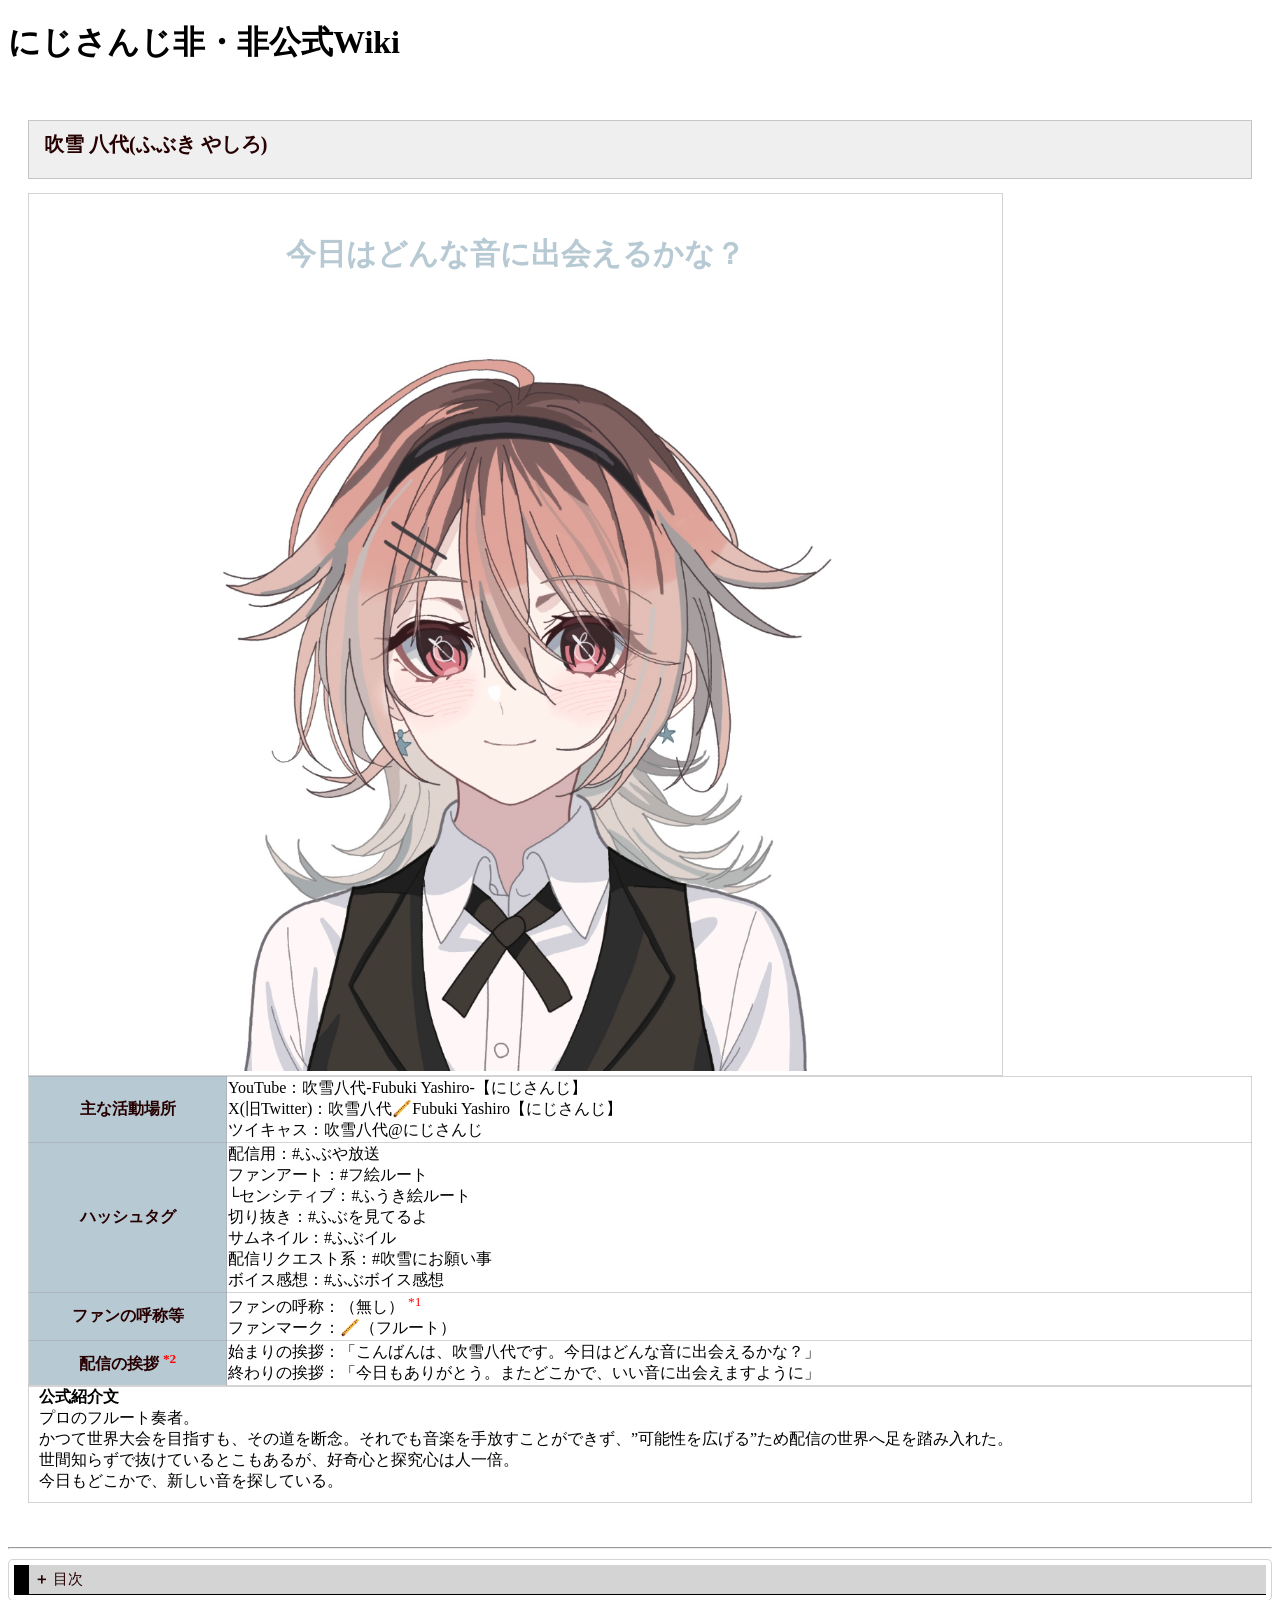
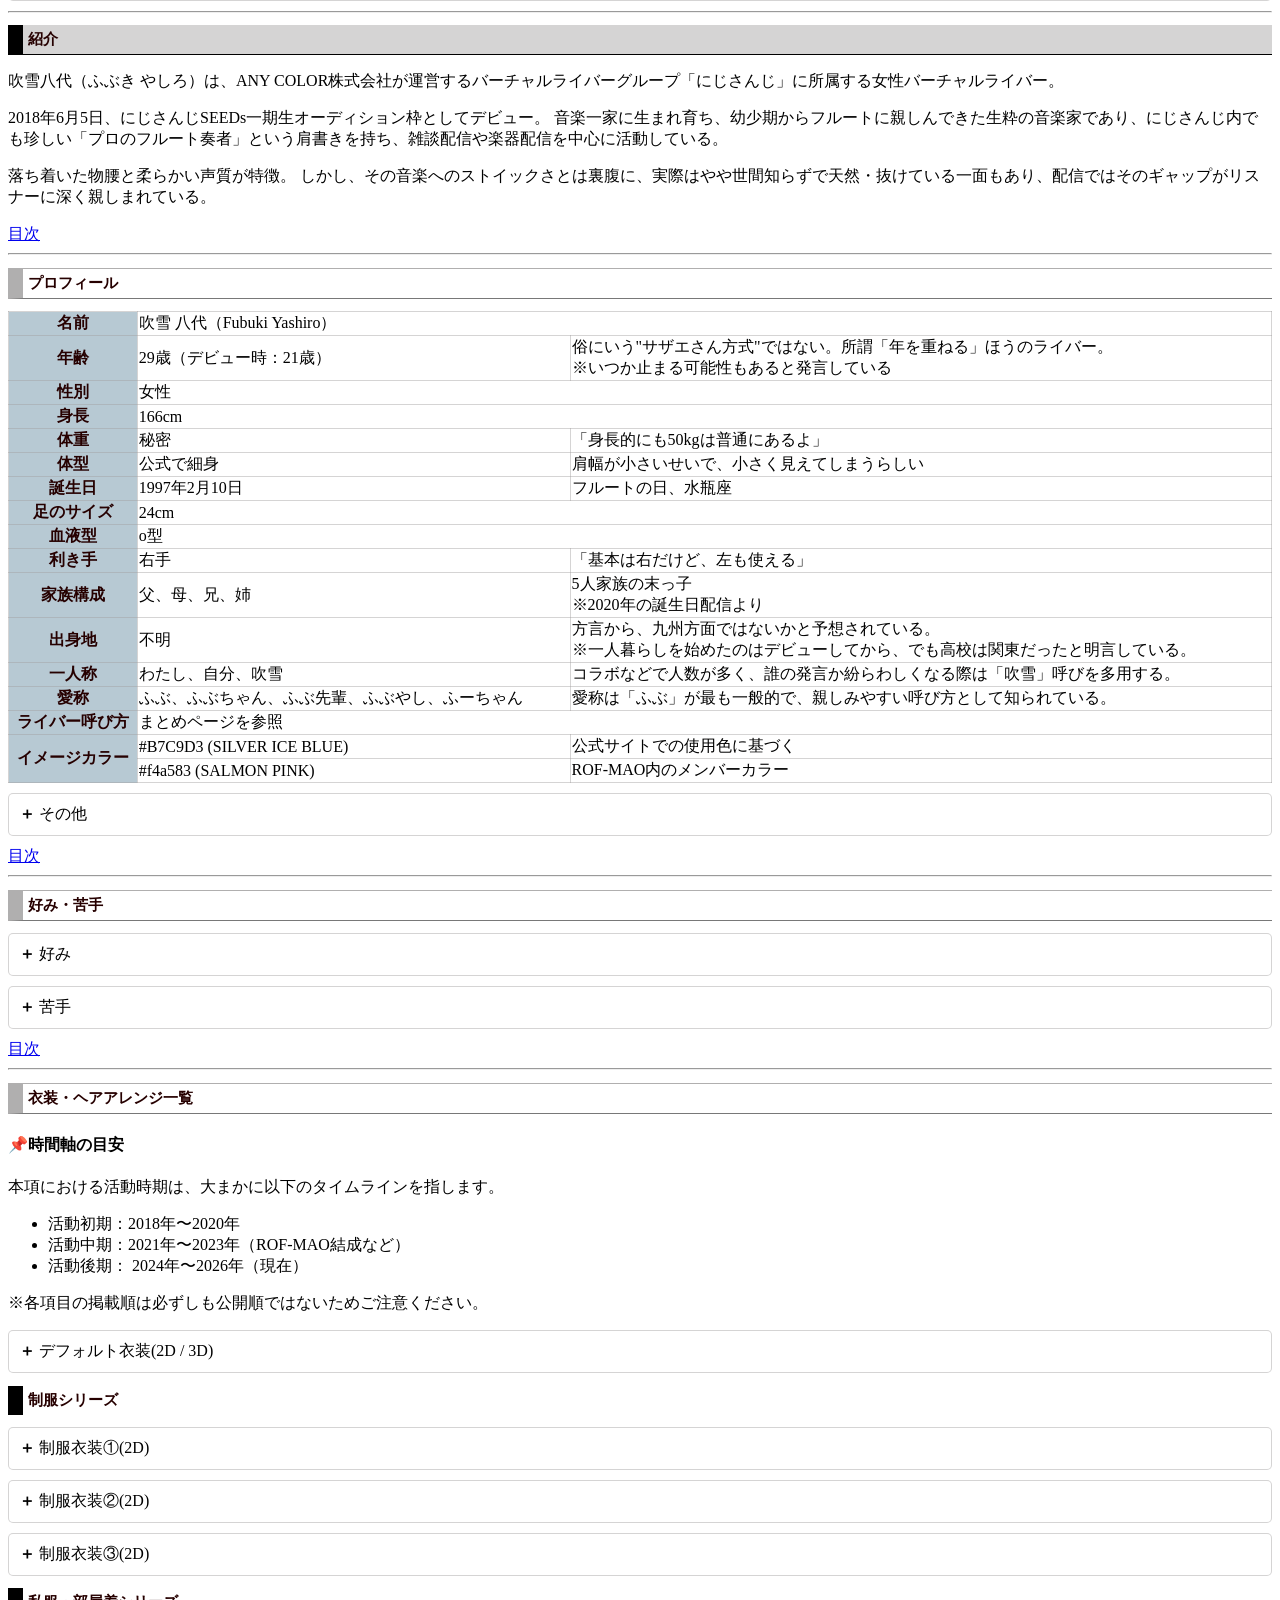
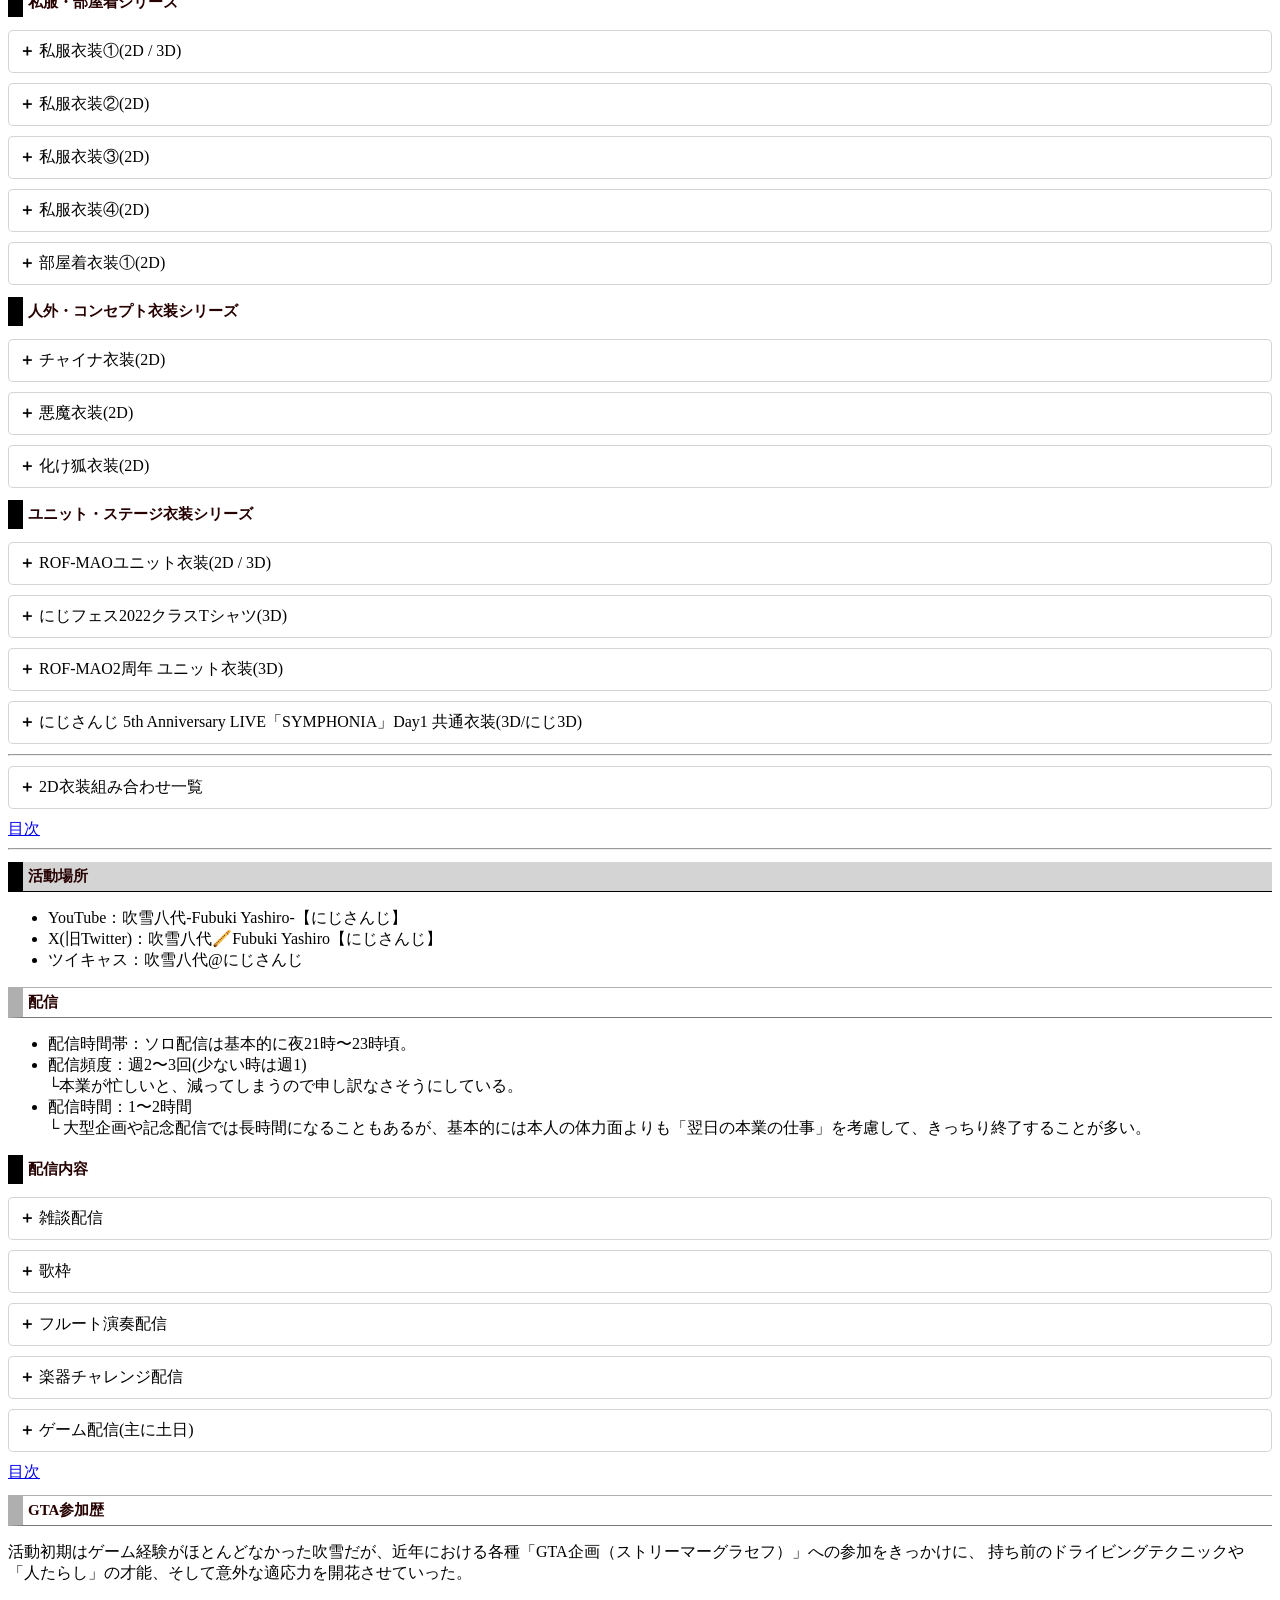
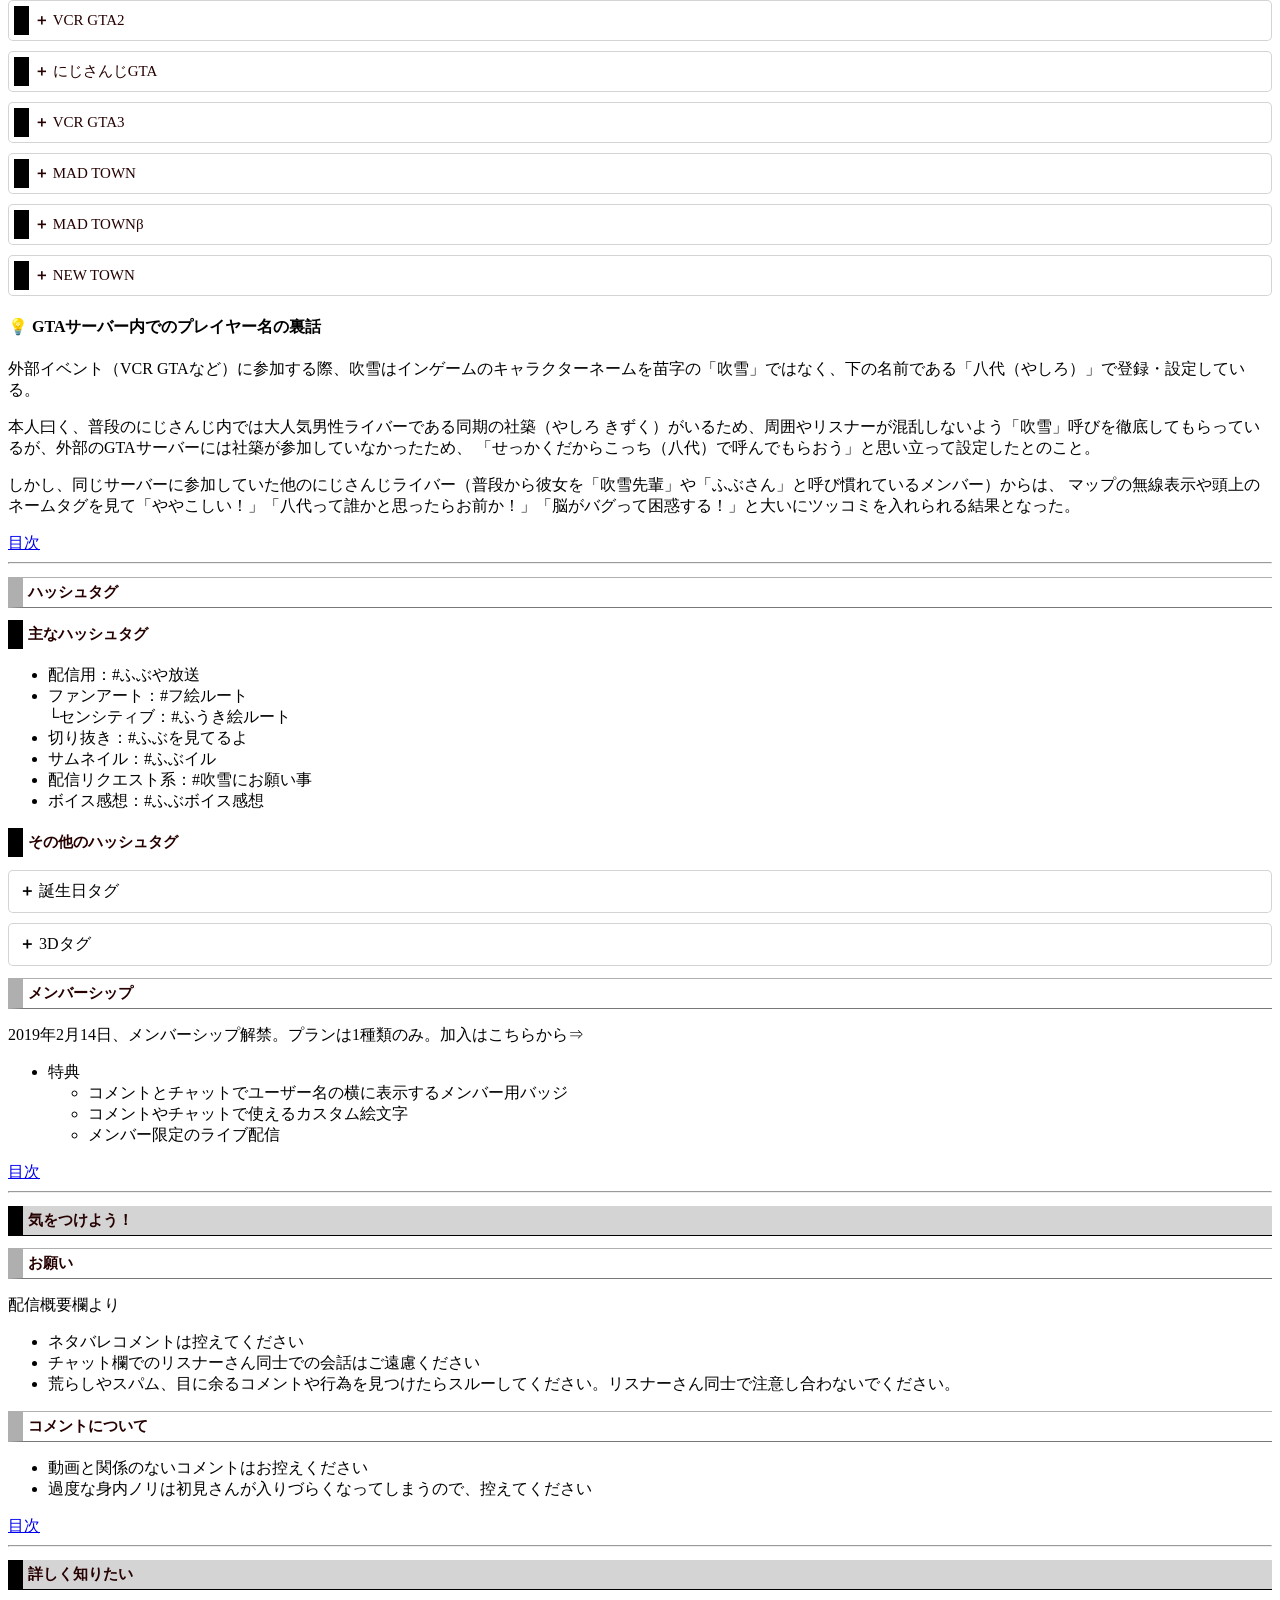
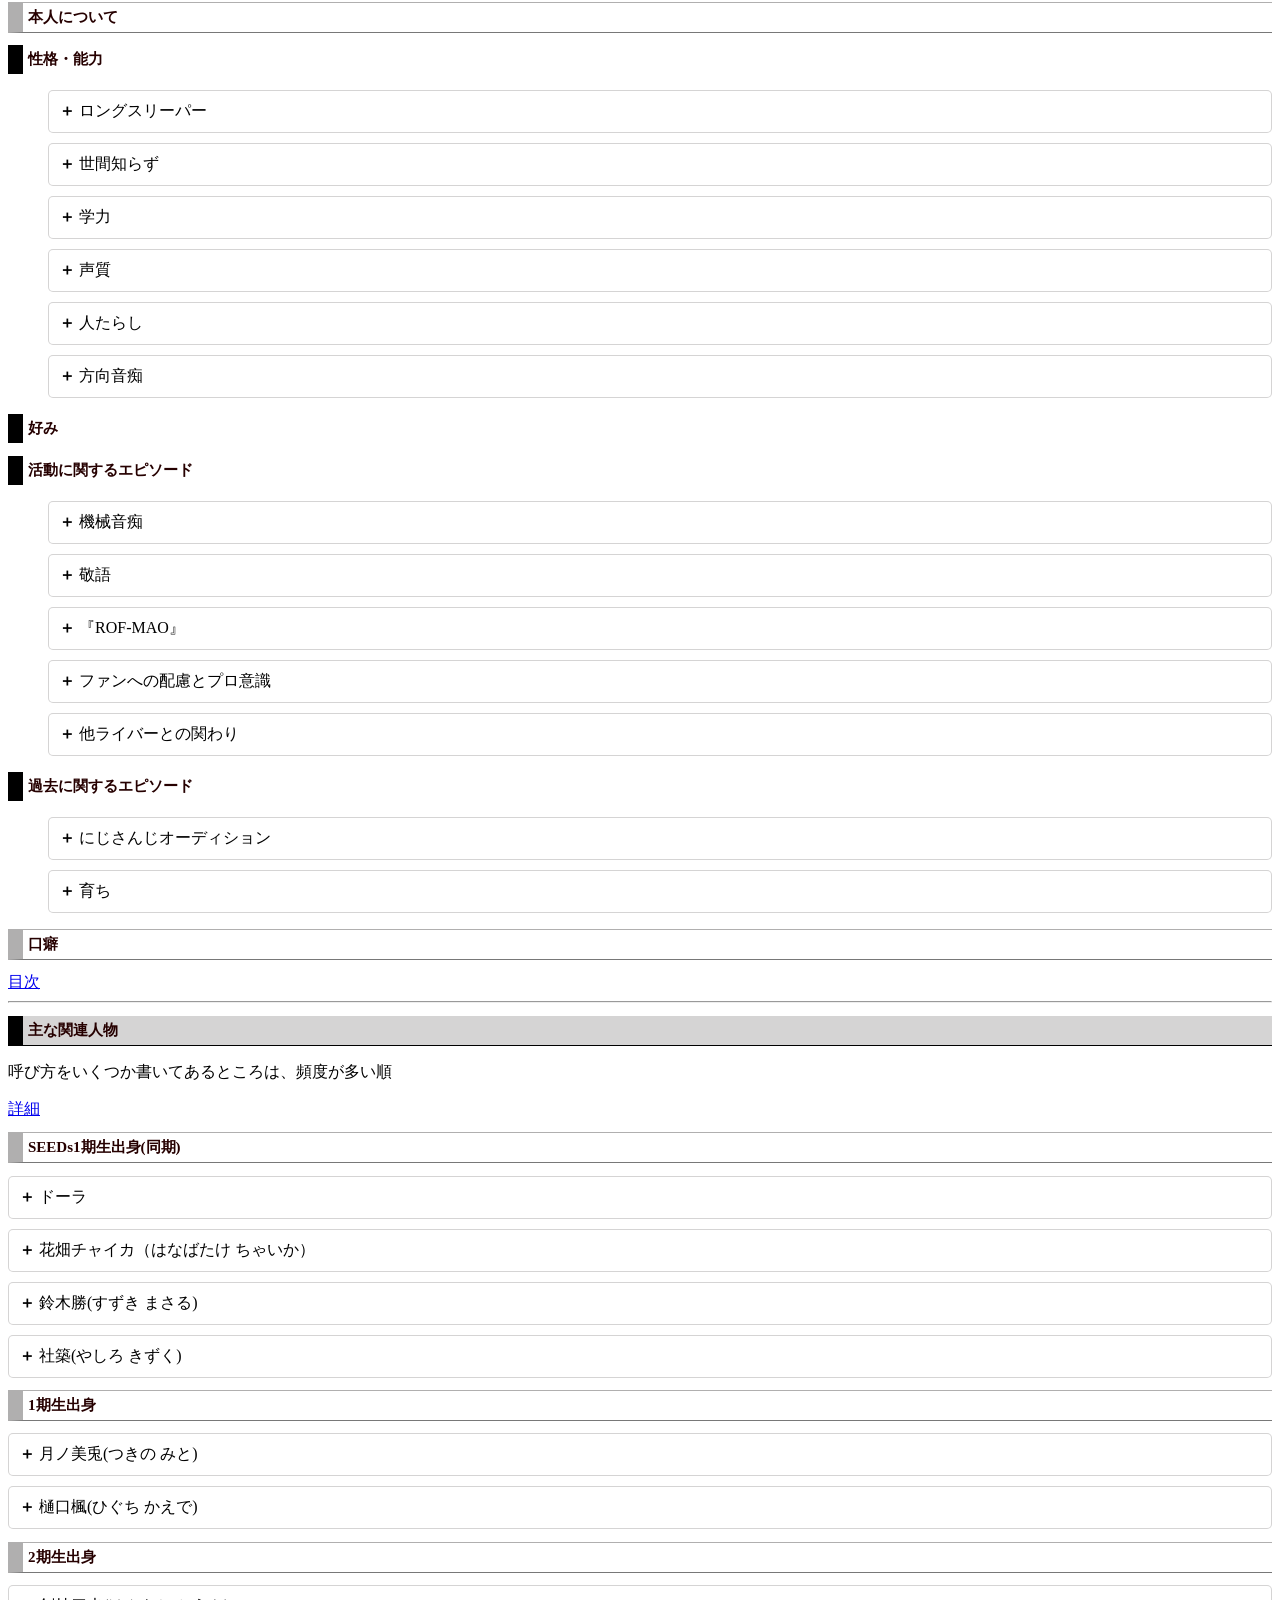
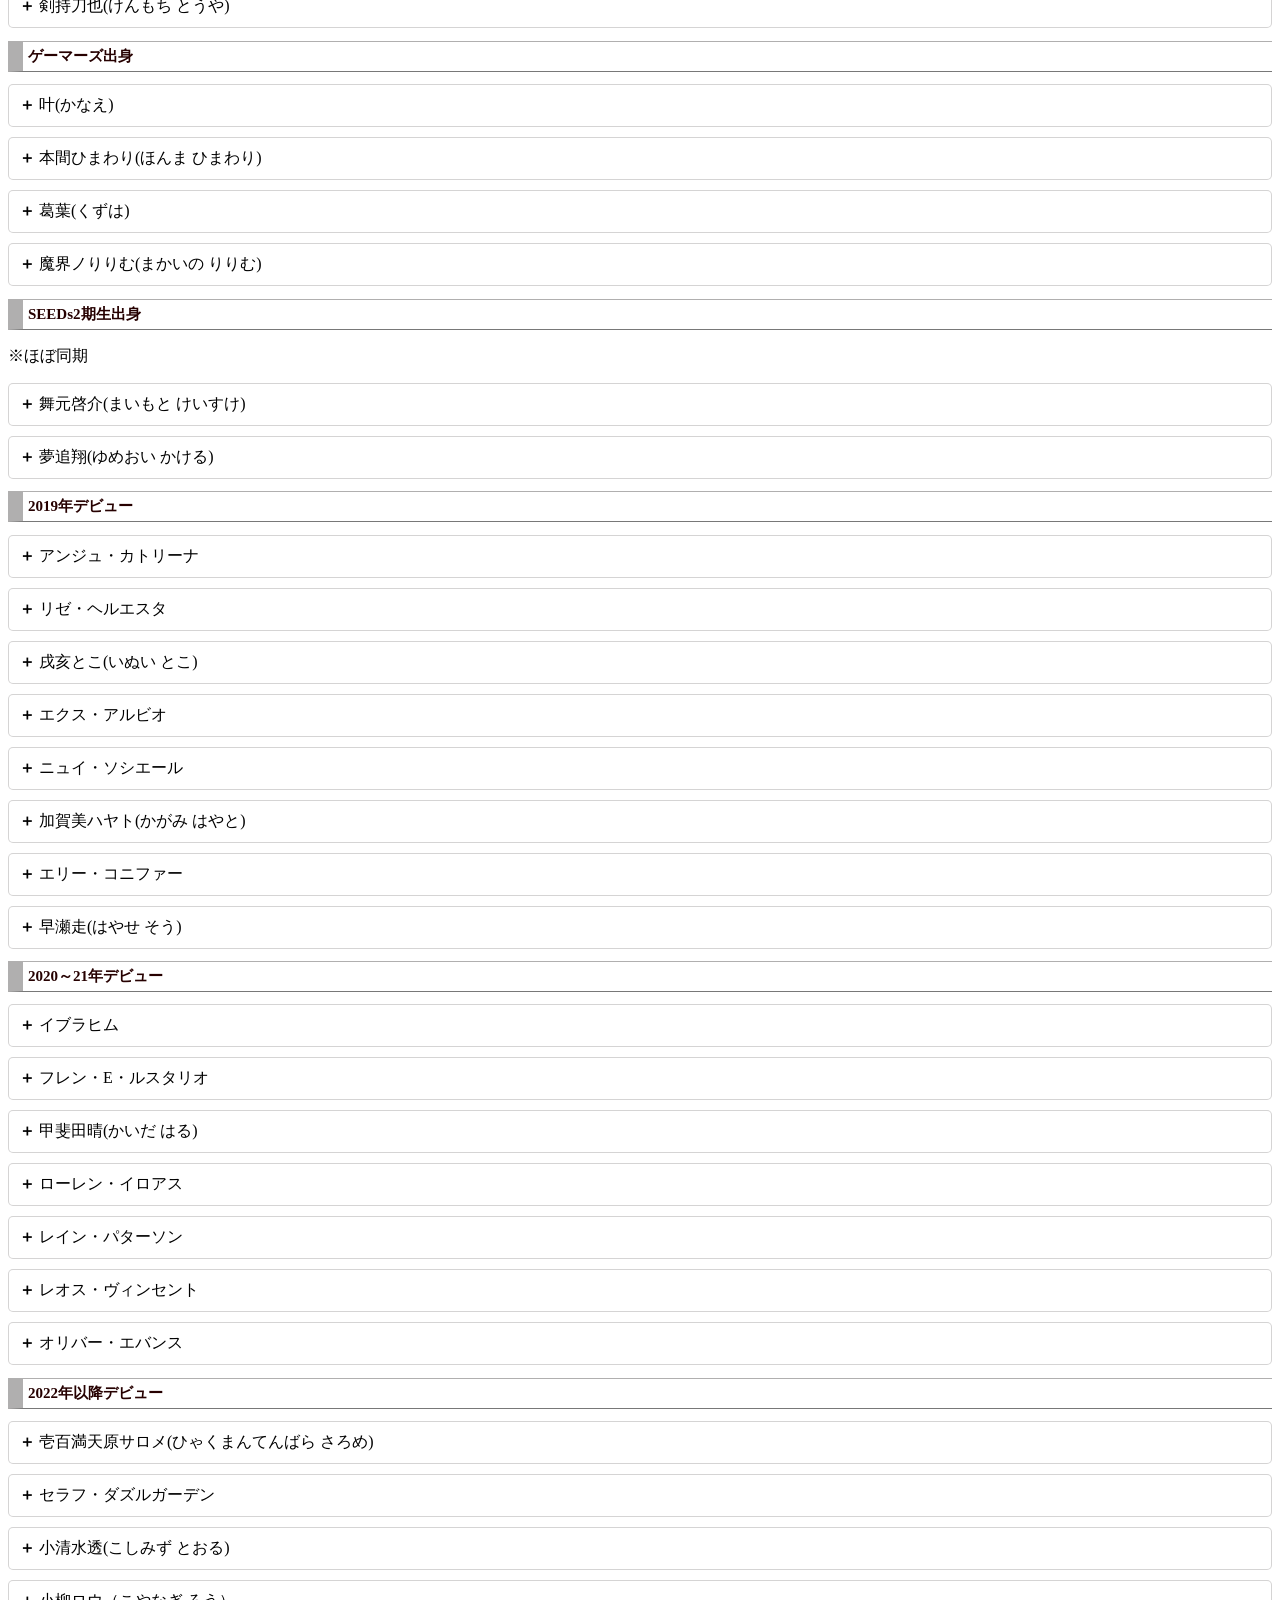
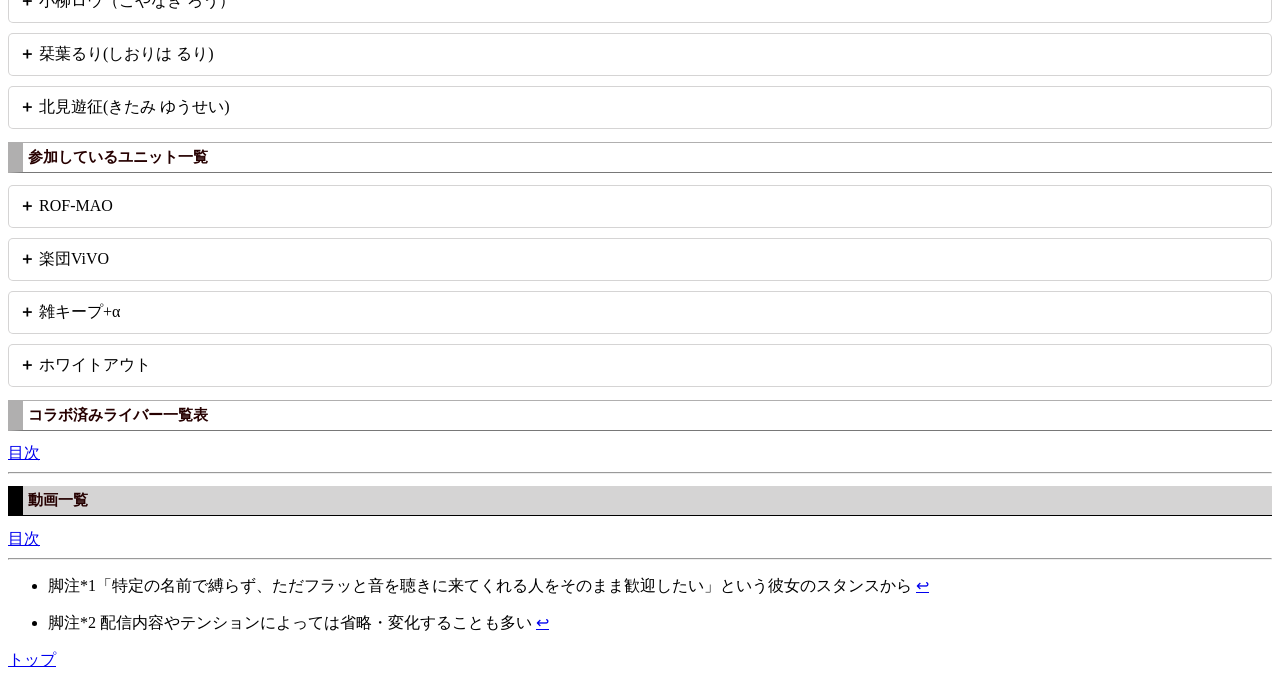
==== commit ac130981: "Add files via upload" ====
--- a/index.html
+++ b/index.html
@@ -925,6 +925,7 @@
             <br>不気味な雰囲気そのものよりも、急に画面に何かが飛び出してくるジャンプスケア（びっくり要素）に対して本気でキレる（あるいは素で絶叫する）吹雪が見られるため、一部のドSなリスナーや他ライバーからホラゲをよく送りつけられている。
             </li>
             
+            <div id="FPS"></div>
             <li>FPSゲーム：近年になって急激にドハマりしたジャンル。
             <br>きっかけは、とある後輩ライバーから「ふぶ先輩、もしかしてスナイパーの才能めちゃくちゃありません？」と指摘されたこと。
             本人は当初「そんなわけないでしょう〜」と半信半疑だったが、実際に配信やコラボで遠距離からの精密射撃を次々と成功させ、高い適性を披露したことで大きな話題となった。
@@ -953,7 +954,6 @@
         <p>ここで諸先輩方や外部のストリーマーから、ロスサントスにおける基礎や「チェイス（カーチェイス）の技術」を徹底的に叩き込まれたこの時必死に覚えたドライビングテクニックが、後のあらゆるGTAサーバーで彼女を助ける最大の武器となった。
         </p>
         </details>
-
 
         <details>
         <div id="tit7"></div>
@@ -1689,7 +1689,7 @@
         <h4> 英雄の後輩。</h4>
         <ul>
             <li>エクスのどんな時も飾らない淡々とした空気感が、吹雪のツボらしくお気に入り。
-            </li>
+            </li><br>
             <li>
                 『にじGTA』以降、急速にゲーム内での絡みが増加。ゲーム知識が乏しい吹雪が、
                 エクスから色々と手取り足取りお世話をされている。
@@ -1701,23 +1701,402 @@
         </ul>
         </details>
 
+        <details>
+        <summary>ニュイ・ソシエール</summary>
+
+        <p>『ニュイちゃん』 ⇄ 『吹雪さん』</p>
+        <h4> 魔女の後輩。</h4>
+        <ul>
+            <li>初対面の頃から妙に距離感が近く、吹雪が天然発言をするとニュイが楽しそうに爆笑する間柄。
+            </li><br>
+            <li>
+                吹雪にとって、裏で色々と相談ができる貴重な相手の一人でもある。
+            </li>
+        </ul>
+        </details>
+
+        <details>
+        <summary>加賀美ハヤト(かがみ はやと)</summary>
+
+        <p>『加賀美さん』『社長』『加賀美社長』 ⇄ 『吹雪さん』</p>
+        <h4>  『ROF-MAO』のメンバーであり、年上で後輩の社長。</h4>
+        <ul>
+            <li>結成前は全くと言っていいほど関わりがなく、吹雪は彼のことを「名前しか知らなかった」と語っている。
+            </li><br>
+            <li>
+                番組内で司会兼まとめ役兼ツッコミをやってくれて頼りになるという吹雪の発言に対し、加賀美は『あなたもツッコめ！』と怒りのコメントをした。
+            </li><br>
+            <li>
+                吹雪の親友である社築を介した繋がりもあり、急速に距離が縮小。
+            </li><br>
+            <li>
+                その後、社築、花畑チャイカ、加賀美のユニット『雑キープ』に吹雪を入れて、『雑キープ+α』という、
+                カードゲームをやる男3人をにこにこ楽しそうに見るという吹雪に振り回される新ユニットができた。
+            </li>
+        </ul>
+        </details>
+
+        <details>
+        <summary>エリー・コニファー</summary>
+
+        <p>『エリーちゃん』⇄『吹雪様』</p>
+        <h4> 音楽ユニット『楽団ViVo』で共にフルートを担当する、お花の妖精な後輩。</h4>
+        <ul>
+            <li>当初、吹雪は「エリーちゃんがフルートを担当するなら、プロである自分が同じ楽器で入ったら邪魔になってしまうのでは」と身を引こうとしていた。
+            </li><br>
+            <li>
+                しかし、エリーから「吹雪様は私の憧れです。憧れだからこそ、背中を追うのではなく横に並んで一緒に演奏したいんです」と熱烈なアプローチを受け、
+                吹雪はその言葉が心の底から嬉しかったと語っている。
+            </li><br>
+            <li>
+               ユニット内では、曲ごとにどちらが主旋律（1st）と伴奏（2nd）を担当するかを徹底的に話し合って決めており、
+               結成時に二人で「お互いにプロとして遠慮は一切なし」という約束を交わした、最高のリスペクトで結ばれた相棒。</li><br>
+            </li>
+        </ul>
+        </details>
+
+        <details>
+        <summary>早瀬走(はやせ そう)</summary>
+
+        <p>『早瀬ちゃん』『走ちゃん』⇄『吹雪』</p>
+        <h4>にじさんじの「大人なお姉さん」お友達ペア。</h4>
+        <ul>
+            <li>陽気でパワフルな関西のお姉さん（早瀬）と、おっとり上品なクラシックお姉さん（吹雪）という一見正反対の二人。
+            </li><br>
+            <li>
+                しかし、実は双方ともに「実家がとんでもなく太い、ガチリアルお嬢様」という共通点を持つ。
+            </li><br>
+            <li>
+               吹雪曰く、自身の厳格な実家に比べて『走ちゃんのところの方が、さらに上のお嬢様。
+               <br>本当に実家が裕福なところって、逆に厳しくなくて大らかなんだよねぇ』とのこと。
+            </li>
+        </ul>
+        </details>
+
+        <div id="titl18"></div>
         <h2 class="titl">2020～21年デビュー</h2>
+
+        <details>
+        <summary>イブラヒム</summary>
+
+        <p>『イブラヒムくん』『イブくん』⇄『吹雪』『吹雪八代』</p>
+        <h4>石油王の後輩。</h4>
+        <ul>
+            <li>後述のローレンと吹雪の距離が縮まるにつれて、その周辺にいるイブラヒムとも自然とゲーム等での関わりが増えた。
+            </li><br>
+            <li>
+                現時点でサシコラボの経験はないが、吹雪がマインクラフトの建築や仕様について分からないことがあると、イブラヒムに裏で「教えてほしい」と教えを乞いているそうだ。
+            </li>
+        </ul>
+        </details>
+
+        <details>
+        <summary>フレン・E・ルスタリオ</summary>
+
+        <p>『フレンちゃん 』⇄ 『吹雪先輩』『ふぶ先輩』</p>
+        <h4>女騎士の後輩。</h4>
+        <ul>
+            <li>人懐っこい性格のため、事務所などで吹雪を見つけるとすぐに嬉しそうに話しかけにいく。
+            </li><br>
+            <li>
+                ゲーム初心者同士として意気投合しており、フレンがテンション高く引っ張り、吹雪が楽しそうに笑いながらついていく微笑ましい構図が定番。
+            </li>
+        </ul>
+        </details>
+
+        <details>
+        <summary>甲斐田晴(かいだ はる)</summary>
+
+        <p>『甲斐田くん』『いだはる』『甲斐田』⇄ 『ふぶさん』『吹雪さん』『ふぶ先輩』</p>
+        <h4>『ROF-MAO』のメンバーであり、研究者の後輩。</h4>
+        <ul>
+            <li>『ROF-MAO』結成初期、他メンバーからの容赦ないイジりに耐えかねた甲斐田が、唯一の女性メンバーである吹雪に「ふぶさん助けてくださいよぉ〜！」と泣きつき、吹雪が「よしよし、
+                甲斐田くんは頑張ってるよ」と優しく慰める姉弟のような光景がよく見られた。
+            </li><br>
+            <li>
+                しかし、最近ではROF-MAOの空気に完全に馴染んだせいで吹雪もすっかり引き際を覚え、不敵にニヤニヤしながら他の男たちと一緒に甲斐田をイジる側に回ることが増え、
+                甲斐田を「ふぶさんまでそっち側に行くんですか！？」と絶望させている。
+            </li>
+        </ul>
+        </details>
+
+        <details>
+            <summary>ローレン・イロアス</summary>
+            <p>『ロレくん』『ローレンくん』『ロレ師匠』⇄『ふぶさん』『ふぶ先輩』『ふぶ』</p>
+            <h4>吹雪をFPSの世界へ引きずり込み、才能を開花させた「FPSの師匠」な後輩。</h4>
+            <ul>
+                <li>初心者だった吹雪が時折見せる精密なエイムのズレのなさに気づき、
+                    「ふぶ先輩、もしかしてスナイパーめちゃくちゃ向いてません？」と最初に見出した人物
+                    <a href="#FPS" >（配信内容参照）</a>。
+                </li><br>
+                <li>
+                    それまでソロでしかFPSをしていなかった吹雪にとって、初のFPSコラボ相手となったのがローレンである。
+                </li><br>
+                <li>
+                    吹雪は圧倒的な実力を持つローレンに正式に「弟子入り」し、師匠と呼んで慕うようになる。
+                </li><br>
+                <li>
+                    しかし、おっとりしたお姉さんである吹雪は、ローレンの口の悪さやツンデレな態度を「可愛い後輩」として大変気に入っており、
+                    配信では終始ニヤニヤしながらローレンを言葉でからかい、翻弄するドSなお姉さんムーブを見せている。
+                </li>
+            </ul>
+
+        </details>
+
+        <details>
+        <summary>レイン・パターソン</summary>
+
+        <p>『レインちゃん』⇄『ふぶ先輩』</p>
+        <h4>ボディーガードの後輩。</h4>
+        <ul>
+            <li>吹雪が「とにかく可愛くて仕方がない」と全肯定で溺愛している後輩。
+            </li><br>
+            <li>
+                師匠であるローレンに対するちょっとしたプロレスとして、ローレンの目の前でこれ見よがしにレインを甘やかし、
+                ローレンに「チッ、なんだよそれ！」と嫉妬させるネタを吹雪が大変気に入っており、コラボ等で頻繁に擦っていた。
+            </li>
+        </ul>
+        </details>
+
+        <details>
+        <summary>レオス・ヴィンセント</summary>
+
+        <p>『レオスくん』 ⇄ 『吹雪君』</p>
+        <h4>マッドサイエンティストの後輩。</h4>
+        <ul>
+            <li>お互いに知識欲が強い者同士、雑談配信をすると話題があらゆる方向へハイスピードで飛びまくる。
+            </li><br>
+            <li>
+                過去に「3時間の予定だったコラボが、話が尽きずに気づけば6時間になっていた」という伝説のエピソードを持つ。
+            </li>
+        </ul>
+        </details>
+
+        <details>
+        <summary>オリバー・エバンス</summary>
+
+        <p>『Prof』『オリバーさん』⇄『吹雪君』</p>
+        <h4>年上の教授な後輩。</h4>
+        <ul>
+            <li>実生活で英検1級を持ち英会話が堪能な吹雪と、ネイティブレベルの英語力を持つオリバーは、
+                にじさんじEN勢が国内サーバーに遊びに来た際などに、
+                通訳や案内役として運営・ライバー双方から非常に頼りにされている「にじさんじ英語組」の最強ペア。
+            </li><br>
+            <li>
+                吹雪はオリバーの知性とスマートな大人の対応を深く尊敬している。
+            </li>
+        </ul>
+        </details>
+
+        <div id="titl19"></div>
         <h2 class="titl">2022年以降デビュー</h2>
 
+        <details>
+            <summary>壱百満天原サロメ(ひゃくまんてんばら さろめ)</summary>
+            <p>『サロメちゃん』 ⇄ 『吹雪様』</p>
+            <h4>お嬢様（？）の後輩。</h4>
+            <ul>
+                <li>
+                    初対面の時から謎の意気投合を見せるふたり。
+                </li><br>
+                <li>
+                    二人でお上品なお嬢様トークを展開しようとするものの、毎回綺麗に脱線していく。
+                </li><br>
+                <li>
+                    吹雪のある行動に対し、サロメの『本物のお嬢様ですわ……』という感嘆に対し、
+                    吹雪が『え？普通じゃない？』と素で返したシーンでは、そのガチのお嬢様オーラにコメント欄が大盛り上がりした。
+                </li>
+            </ul>
+        </details>
+
+        <details>
+            <summary>セラフ・ダズルガーデン</summary>
+            <p>『セラくん』『セラフくん』⇄『吹雪さん』『ふぶさん』</p>
+            <h4>元暗殺者な後輩。</h4>
+            <ul>
+                <li>
+                    近年、吹雪のソロコラボ相手の中で最多回数を誇る、最も距離の近い後輩の1人。
+                </li><br>
+                <li>
+                    元々は『楽団ViVo』のバイオリン担当（セラフ）とフルート担当（吹雪）という音楽の繋がりだったが、当時はまだお互いに遠慮があった。                </li><br>
+                <li>
+                    しかし、大型企画『にじGTA』にて、吹雪が立ち上げたタクシー会社『ホワイトアウト』に、
+                    セラフが「唯一の社員」として入社したことで関係性が激変。
+                </li><br>
+                <li>
+                    方向音痴な吹雪社長を、何でも器用にこなす優秀な社員セラフが完璧にサポートする中で一気に親交が深まった。
+                </li><br>
+                <li>
+                    吹雪は、セラフの「何をやらせてもすぐにプロレベルに上達する天才肌なところ」を素直に大絶賛しており、
+                    にじGTA終了後も二人でのソロコラボ（ゲームや雑談など）を最も頻繁に行う極めて仲の良い関係になっている。
+                </li>
+            </ul>
+        </details>
+
+        <details>
+            <summary>小清水透(こしみず とおる)</summary>
+            <p>『透ちゃん 』⇄ 『吹雪先輩』</p>
+            <h4>懐いてくれる後輩。</h4>
+            <ul>
+                <li>
+                   吹雪が可愛い女の子や可愛いものが大好きなため、非常に気に入られている。
+                </li><br>
+                <li>
+                    普段は甘えられがちな吹雪だが、小清水と一緒にいる時だけは珍しく「お姉さんとしての保護者力」が遺憾なく発揮される。
+                </li>
+            </ul>
+        </details>
+
+        <details>
+            <summary>小柳ロウ（こやなぎ ろう）</summary>
+            <p>『こやくん』『小柳くん』⇄ 『ふぶさん』</p>
+            <h4>後輩。</h4>
+            <ul>
+                <li>
+
+                </li>
+            </ul>
+        </details>
+
+        <details>
+            <summary>栞葉るり(しおりは るり)</summary>
+            <p>『るりちゃん』⇄ 『吹雪さん』</p>
+            <h4>犬のお巡りさんな後輩。</h4>
+            <ul>
+                <li>
+                    
+                </li>
+            </ul>
+        </details>
+
+        <details>
+            <summary>北見遊征(きたみ ゆうせい)</summary>
+            <p>『北見くん』⇄『吹雪先輩』『ふぶさん』</p>
+            <h4>デビュー時から吹雪の古参ファンボであることを公言していた呪術師の後輩。</h4>
+            <ul>
+                <li>
+                    北見はデビュー直後の配信で「好きな先輩」を語る際、吹雪の項目だけ異様に熱量がこもり、
+                    早口のオタクになっていたことでファンボであることがリスナーに発覚。
+                </li><br>
+                <li>
+                    『にじGTA』で初の接触チャンスが訪れたものの、北見が「本物の推し（吹雪）を前に緊張しすぎて
+                    一歩も近づけない」というガチの限界オタク化を起こしてすれ違う。
+                </li><br>
+                <li>
+                    その後、吹雪は北見の同期である榊ネス経由で「北見は吹雪のファンボ」という噂を入手。
+                </li><br>
+                <li>
+                    おもしろがった吹雪が事務所で北見を見かけた際に積極的に話しかけに行ったが、
+                    北見がキョドりすぎてまともに日本語が話せなくなる事態に。
+                </li><br>
+                <li>
+                    何度も微笑ましいすれ違いを繰り返した末、2025年、念願のサシコラボが遂に実現。
+                    <br>憧れの先輩を前にガチガチになる北見を、吹雪がいつもは見せない「余裕たっぷりのドSなお姉さん風」を吹かせてニヤニヤとイジり倒すという、
+                    新たなフェチズム（？）の扉を開拓し、双方のリスナーを大熱狂させた。
+                </li>
+            </ul>
+        </details>
+
+        <div id="titl20"></div>
         <h2 class="titl">参加しているユニット一覧</h2>
+        
+        <details>
+            <summary>ROF-MAO</summary>
+            <p>2021年10月21日結成。
+                <br>「男女どちらからも愛される面白くてカッコイイ大人」を目指すユニット。
+                <br>レギュラー番組『木10！ろふまお塾』を中心に活動している。</p>
+            <h4>［メンバー］5名</h4>
+            <ul>
+                <li>剣持刀也</li>
+                <li>加賀美ハヤト</li>
+                <li>吹雪八代</li>
+                <li>不破湊</li>
+                <li>甲斐田晴</li>
+            </ul>
+            <h4>概要</h4>
+            <p>吹雪にとって最も知名度の高い所属ユニット。
+                <br>結成当初、本人は「なんで私なんだろう？」と語っていた。
+                しかし現在では、ROF-MAOに欠かせない存在として認識されている。</p>
+        </details>
 
         <div id="gakudan"></div>
-
+        <details>
+            <summary>楽団ViVO</summary>
+            <p>2024年4月に勝、エリー・コニファー、セラフ・ダズルガーデンが発起人となり、立ち上げた楽器演奏ユニット
+            </p>
+            <h4>［メンバー］6名</h4>
+            <ul>
+                <li>鈴木勝【ピアノ担当】</li>
+                <li>吹雪八代【フルート担当】</li>
+                <li>エリー・コニファー【フルート担当】</li>
+                <li>えま★おうがすと【チェロ担当】</li>
+                <li>セラフ・ダズルガーデン【バイオリン担当】</li>
+                <li>立伝都々【トロンボーン担当】</li>
+            </ul>
+            <h4>概要</h4>
+            <p>音楽家としての吹雪八代が最も色濃く出るユニット。</p>
+            <p>結成の打診があった際、吹雪は「エリーちゃんがすでにフルート担当として決まっているなら、
+                プロである自分が同じ楽器で入ると彼女の邪魔になってしまうのでは」と考え、加入を辞退しようとしていた。
+                <br>しかし、エリーからの「吹雪様は私の憧れです。憧れだからこそ、横に並んで一緒に演奏したいんです」という熱い言葉と、
+                同期である鈴木勝からの強い後押しが決め手となり加入を決意。
+                <br>フルート2人という珍しい構成ですが、結成時に二人で「お互いに音楽家として遠慮は一切なし」という約束を交わしており、
+                曲ごとに主旋律（1st）と伴奏（2nd）を対等に話し合って決める、非常にリスペクトの深い関係性を築いています。
+            </p>
+        </details>
+
+        <details>
+            <summary>雑キープ+α</summary>
+            <p>
+                カードゲーム（主にMTGやデュエマなど）を愛する男3人のユニット『雑キープ』に、吹雪が文字通り「＋α」として加わった、極めて自由でゆるい空気感の派生ユニット。
+            </p>
+            <h4>［メンバー］4名</h4>
+            <ul>
+                <li>社築</li>
+                <li>花畑チャイカ</li>
+                <li>加賀美ハヤト</li>
+                <li>吹雪八代</li>
+            </ul>
+            <h4>概要</h4>
+            <p>この中で唯一の後輩の加賀美は「吹雪さんを＋α扱いするのは……」と別名を考えようとしたが、吹雪本人が「これがいい！」と押し切った。
+                <br>男3人が少年のように熱くカードゲームで盛り上がっている姿を、
+                吹雪が横で美味しいお酒やお茶を飲みながら、にこにこと嬉しそうに眺めている（そしてたまに天然発言でゲームの流れを止める）構図がリスナーの間で非常に癒やされると評判。
+            </p>
+        </details>
+
+        <details>
+            <summary>ホワイトアウト</summary>
+            <p>『にじGTA』内で設立されたタクシー会社</p>
+            <h4>［メンバー］2名</h4>
+            <ul>
+                <li>吹雪八代【社長】</li>
+                <li>セラフ・ダズルガーデン</li>
+            </ul>
+            <h4>概要</h4>
+            <p>『にじGTA』の街に、吹雪が初めて一念発起して設立した個人タクシー会社。
+                当初は方向音痴な吹雪が「迷子になっても、それはそれで面白いかな」と始めた小規模な組織でしたが、最終的には街全体のストーリーに深く関わり、
+                吹雪とセラフの関係性を劇的に変えた伝説の企画となりました。
+            </p>
+            <h4> 社名の由来</h4>
+            <p>
+                「犯罪（黒）に染まらないクリーンな白市民の会社」という意味のWhite（白）と、社長である吹雪の致命的な方向音痴による
+                「視界不良」を掛け合わせた「ホワイトアウト」にじGTAの配信中にリスナーから公募され、
+                自分の弱点をあえて会社のネタとして快く採用する吹雪の器の大きさが話題に。
+            </p>
+        </details>
+
+        <div id="titl21"></div>
         <h2 class="titl">コラボ済みライバー一覧表</h2>
 
         <a href="#mokuji">目次</a>
 
         <hr>
 
+        <div id="title6"></div>
         <h2 class="title">動画一覧</h2>
 
         <a href="#mokuji">目次</a>
         
+        <hr>
         <ul>
            
             <li>
@@ -1735,4 +2114,42 @@
         <a href="#">トップ</a>
 
     </body>
+
+   <script>
+// すべての footnote に対して
+document.querySelectorAll('.footnote').forEach(function(el){
+
+  // タップ（touchstart）にも対応
+  el.addEventListener('click', togglePopup);
+  el.addEventListener('touchstart', togglePopup);
+
+  function togglePopup(event){
+    event.stopPropagation(); // 外側のクリックを無効化
+    const popup = this.querySelector('.popup');
+
+    // いったん全部閉じる
+    document.querySelectorAll('.popup').forEach(function(p){
+      p.style.display = 'none';
+    });
+
+    // 自分のだけ開く
+    popup.style.display = 'block';
+  }
+});
+
+// 画面のどこかをタップしたら閉じる
+document.addEventListener('click', function(){
+  document.querySelectorAll('.popup').forEach(function(p){
+    p.style.display = 'none';
+  });
+});
+
+document.addEventListener('touchstart', function(){
+  document.querySelectorAll('.popup').forEach(function(p){
+    p.style.display = 'none';
+  });
+});
+</script>
+
+
 </html>
